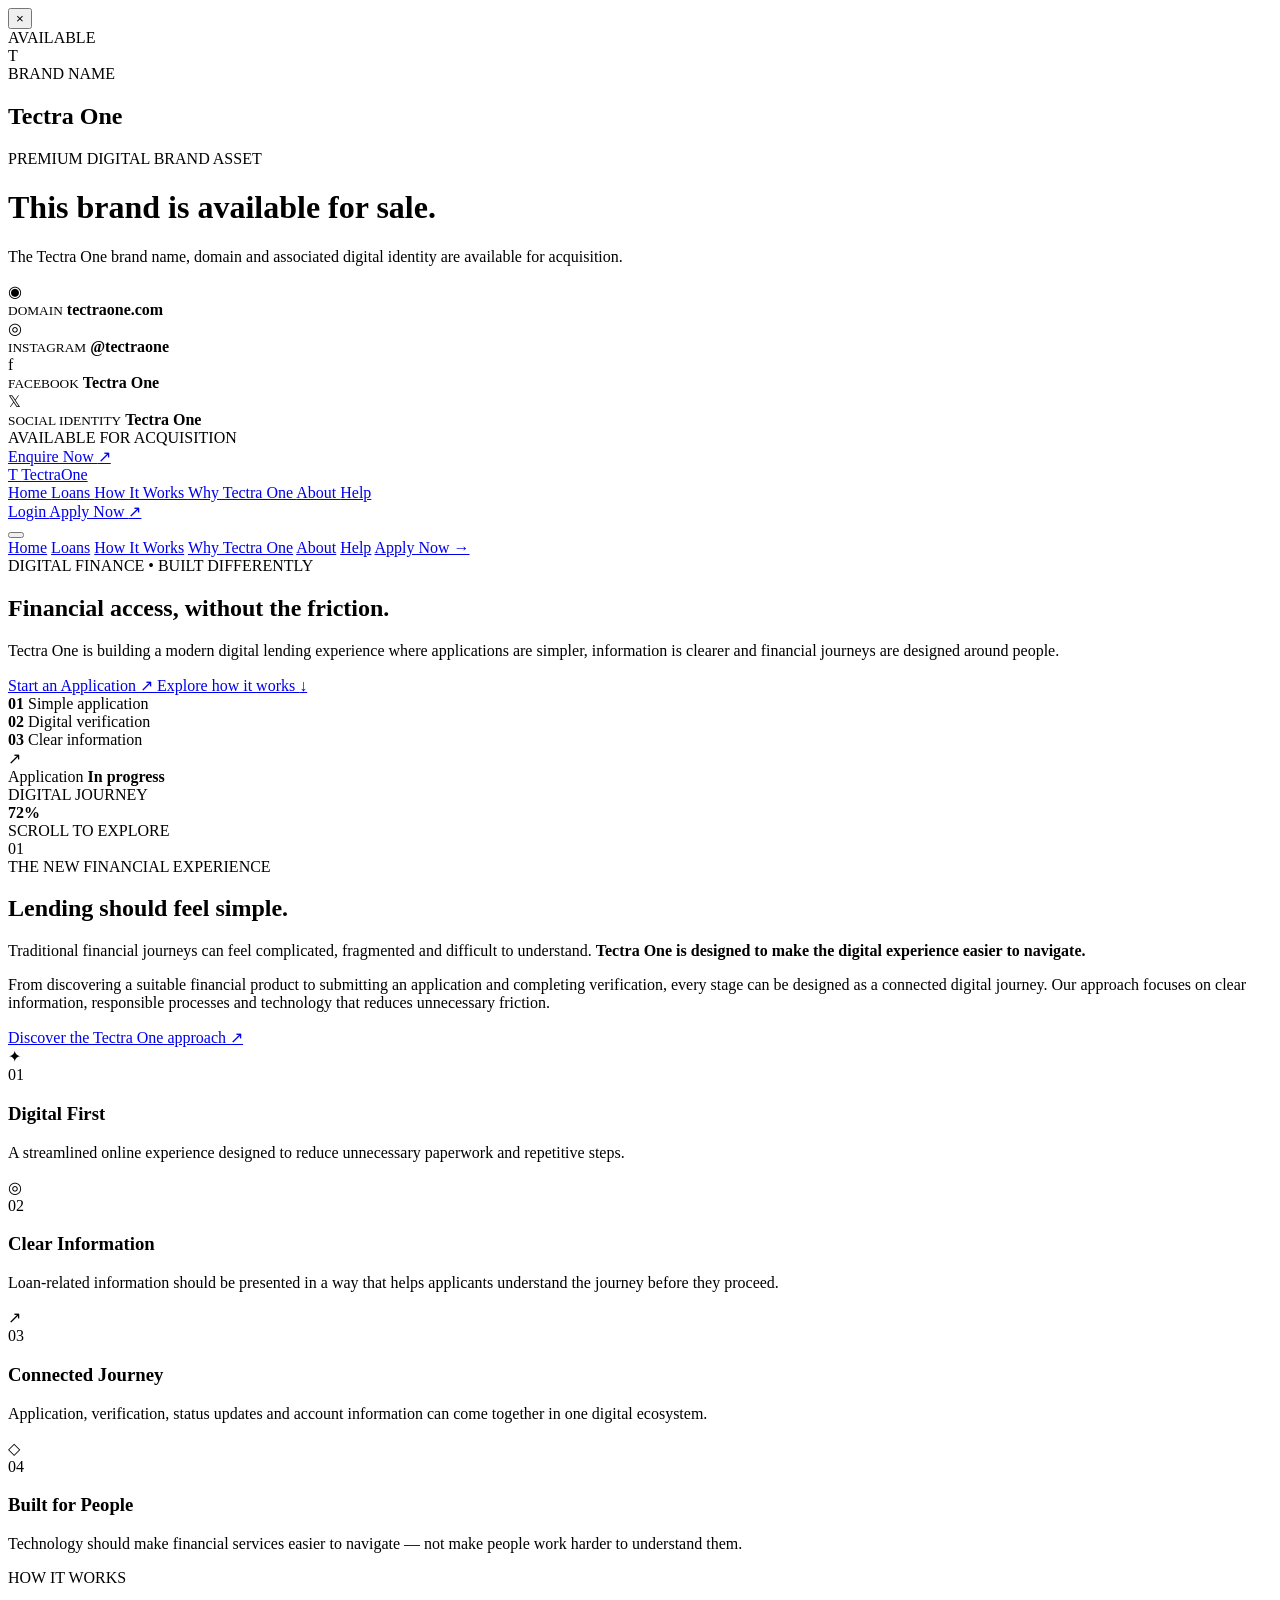
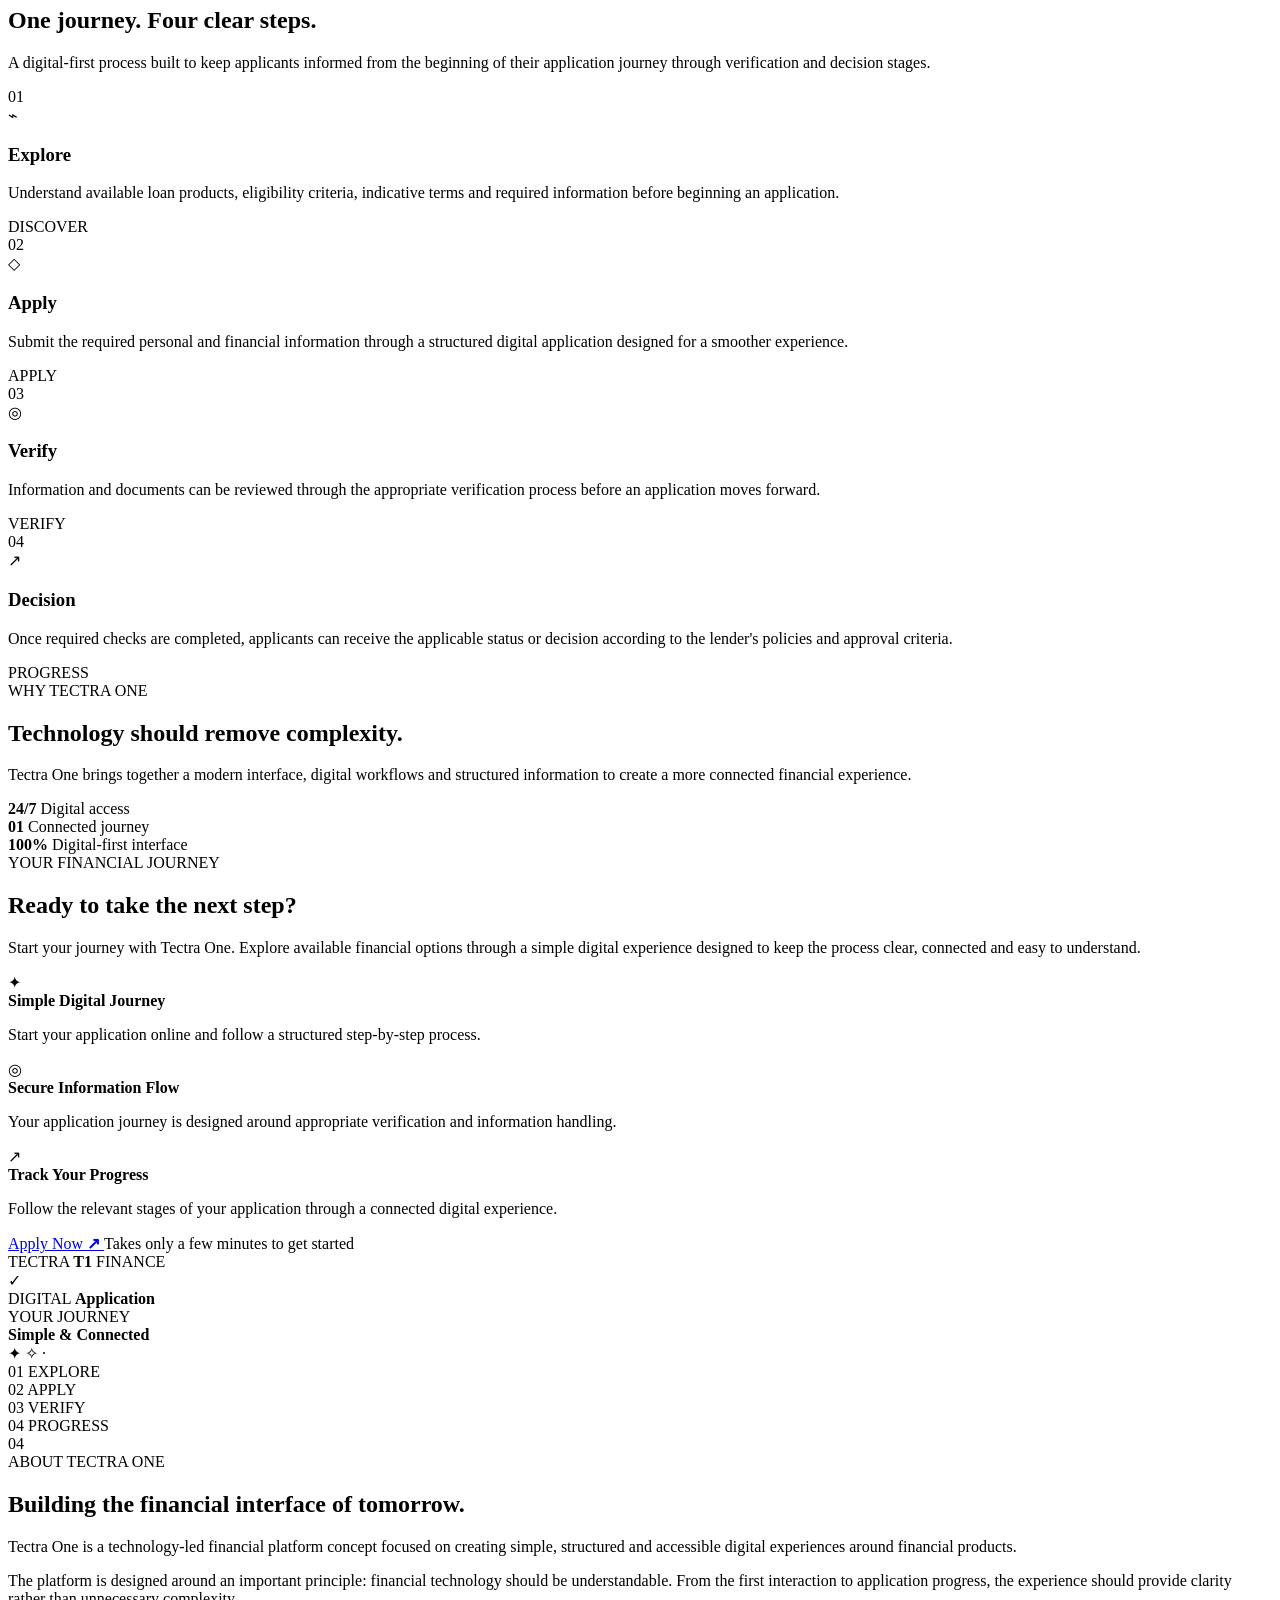
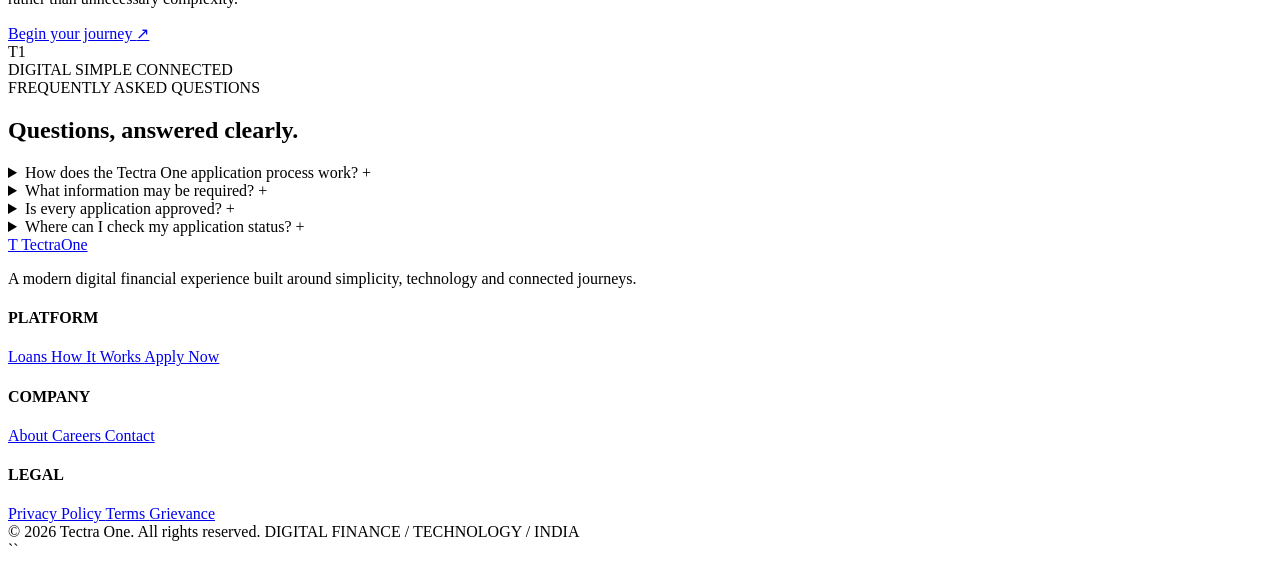
==== index.html @ e9a6b5b2 "Update index.html" ====
<!DOCTYPE html>
<html lang="en">

<head>

  <!-- =========================================
       BASIC SEO
  ========================================== -->

  <meta charset="UTF-8">

  <meta
    name="viewport"
    content="width=device-width, initial-scale=1.0"
  >

  <title>
    Tectra One | Digital Lending & Personal Loan Platform
  </title>

  <meta
    name="description"
    content="Tectra One is a digital lending platform designed to simplify personal loan applications, online verification and financial journeys through a modern digital experience."
  >

  <meta
    name="robots"
    content="index, follow, max-image-preview:large, max-snippet:-1, max-video-preview:-1"
  >

  <meta
    name="googlebot"
    content="index, follow"
  >

  <meta
    name="author"
    content="Tectra One"
  >

  <meta
    name="application-name"
    content="Tectra One"
  >

  <meta
    name="theme-color"
    content="#0B1020"
  >


  <!-- =========================================
       CANONICAL
  ========================================== -->

  <link
    rel="canonical"
    href="https://tectraone.com/"
  >


  <!-- =========================================
       FAVICON
  ========================================== -->

  <link
    rel="icon"
    type="image/svg+xml"
    href="https://tectraone.com/assets/favicon.svg"
  >

  <link
    rel="icon"
    type="image/png"
    sizes="48x48"
    href="https://tectraone.com/assets/favicon-48x48.png"
  >

  <link
    rel="icon"
    type="image/png"
    sizes="32x32"
    href="https://tectraone.com/assets/favicon-32x32.png"
  >

  <link
    rel="icon"
    type="image/png"
    sizes="16x16"
    href="https://tectraone.com/assets/favicon-16x16.png"
  >

  <link
    rel="apple-touch-icon"
    sizes="180x180"
    href="https://tectraone.com/assets/apple-touch-icon.png"
  >


  <!-- =========================================
       BRAND COLOUR
  ========================================== -->

  <meta
    name="msapplication-TileColor"
    content="#0B1020"
  >

  <meta
    name="theme-color"
    content="#0B1020"
  >


  <!-- =========================================
       OPEN GRAPH
  ========================================== -->

  <meta
    property="og:type"
    content="website"
  >

  <meta
    property="og:url"
    content="https://tectraone.com/"
  >

  <meta
    property="og:title"
    content="Tectra One | Digital Lending & Personal Loan Platform"
  >

  <meta
    property="og:description"
    content="A modern digital lending experience designed to simplify personal loan applications, verification and financial journeys."
  >

  <meta
    property="og:site_name"
    content="Tectra One"
  >

  <meta
    property="og:locale"
    content="en_IN"
  >

  <meta
    property="og:image"
    content="https://tectraone.com/assets/og/tectra-one-og.jpg"
  >

  <meta
    property="og:image:width"
    content="1200"
  >

  <meta
    property="og:image:height"
    content="630"
  >

  <meta
    property="og:image:alt"
    content="Tectra One Digital Lending Platform"
  >


  <!-- =========================================
       TWITTER / X
  ========================================== -->

  <meta
    name="twitter:card"
    content="summary_large_image"
  >

  <meta
    name="twitter:title"
    content="Tectra One | Digital Lending & Personal Loan Platform"
  >

  <meta
    name="twitter:description"
    content="Explore a modern digital lending experience with Tectra One."
  >

  <meta
    name="twitter:image"
    content="https://tectraone.com/assets/og/tectra-one-og.jpg"
  >

  <meta
    name="twitter:image:alt"
    content="Tectra One Digital Lending"
  >


  <!-- =========================================
       FONTS
  ========================================== -->

  <link
    rel="preconnect"
    href="https://fonts.googleapis.com"
  >

  <link
    rel="preconnect"
    href="https://fonts.gstatic.com"
    crossorigin
  >

  <link
    href="https://fonts.googleapis.com/css2?family=DM+Sans:wght@400;500;600;700&family=Manrope:wght@400;500;600;700;800&display=swap"
    rel="stylesheet"
  >


  <!-- =========================================
       CSS
  ========================================== -->

  <link
    rel="stylesheet"
    href="https://tectraone.com/assets/home/style.css"
  >


  <!-- =========================================
       WEBSITE / BRAND STRUCTURED DATA
  ========================================== -->

  <script type="application/ld+json">

  {
    "@context": "https://schema.org",
    "@graph": [

      {
        "@type": "WebSite",
        "@id": "https://tectraone.com/#website",
        "name": "Tectra One",
        "alternateName": [
          "TectraOne"
        ],
        "url": "https://tectraone.com/"
      },

      {
        "@type": "Organization",
        "@id": "https://tectraone.com/#organization",
        "name": "Tectra One",
        "url": "https://tectraone.com/",
        "logo": {
          "@type": "ImageObject",
          "url": "https://tectraone.com/assets/logo/tectra-one-logo.png"
        }
      }

    ]

  }

  </script>


  <!-- =========================================
       WEBSITE BRAND IDENTITY
  ========================================== -->

  <meta
    name="brand"
    content="Tectra One"
  >

  <meta
    name="category"
    content="Digital Lending, Financial Technology, Personal Loans"
  >

  </head>
  <body>
<!-- =========================================
     BRAND / DOMAIN FOR SALE POPUP
========================================= -->

<div class="sale-popup-overlay" id="salePopup">

  <div class="sale-popup">

    <!-- CLOSE -->
    <button
      class="sale-close"
      id="saleClose"
      aria-label="Close popup"
    >
      ×
    </button>


    <!-- TOP LABEL -->
    <div class="sale-badge">
      AVAILABLE
    </div>


    <!-- BRAND -->
    <div class="sale-brand">
      <span class="sale-brand-icon">T</span>

      <div>
        <span class="sale-small">
          BRAND NAME
        </span>

        <h2>
          Tectra One
        </h2>
      </div>
    </div>


    <!-- CONTENT -->

    <div class="sale-content">

      <span class="sale-label">
        PREMIUM DIGITAL BRAND ASSET
      </span>

      <h1>
        This brand is
        <span>available for sale.</span>
      </h1>

      <p>
        The Tectra One brand name, domain and associated
        digital identity are available for acquisition.
      </p>

    </div>


    <!-- ASSETS -->

    <div class="sale-assets">

      <div class="sale-asset">

        <span class="asset-icon">◉</span>

        <div>
          <small>DOMAIN</small>
          <strong>tectraone.com</strong>
        </div>

      </div>


      <div class="sale-asset">

        <span class="asset-icon">◎</span>

        <div>
          <small>INSTAGRAM</small>
          <strong>@tectraone</strong>
        </div>

      </div>


      <div class="sale-asset">

        <span class="asset-icon">f</span>

        <div>
          <small>FACEBOOK</small>
          <strong>Tectra One</strong>
        </div>

      </div>


      <div class="sale-asset">

        <span class="asset-icon">𝕏</span>

        <div>
          <small>SOCIAL IDENTITY</small>
          <strong>Tectra One</strong>
        </div>

      </div>

    </div>


    <!-- CTA -->

    <div class="sale-footer">

      <div class="sale-status">
        <span></span>
        AVAILABLE FOR ACQUISITION
      </div>

      <a
        href="mailto:saurashtradairy@zohomail.in"
        class="sale-contact"
      >
        Enquire Now
        <span>↗</span>
      </a>

    </div>

  </div>

  </div>
  
  <!-- =========================================
       GALAXY BACKGROUND
  ========================================== -->

  <div class="galaxy-bg"></div>
  <div class="stars stars-one"></div>
  <div class="stars stars-two"></div>
  <div class="nebula nebula-one"></div>
  <div class="nebula nebula-two"></div>

  <!-- Cursor glow -->
  <div class="cursor-glow"></div>


  <!-- =========================================
       NAVBAR
  ========================================== -->

  <header class="navbar" id="navbar">

    <div class="nav-inner">

      <a href="#home" class="brand">

        <span class="brand-mark">
          T
        </span>

        <span class="brand-name">
          Tectra<span>One</span>
        </span>

      </a>


      <nav class="nav-menu">

        <a href="#home" class="nav-link active">
          Home
        </a>

        <a href="#loans" class="nav-link">
          Loans
        </a>

        <a href="#process" class="nav-link">
          How It Works
        </a>

        <a href="#why-us" class="nav-link">
          Why Tectra One
        </a>

        <a href="#about" class="nav-link">
          About
        </a>

        <a href="#faq" class="nav-link">
          Help
        </a>

      </nav>


      <div class="nav-actions">

        <a href="#" class="login-btn">
          Login
        </a>

        <a href="#apply" class="nav-apply">
          Apply Now
          <span>↗</span>
        </a>

      </div>


      <button
        class="menu-toggle"
        id="menuToggle"
        aria-label="Open Menu"
      >
        <span></span>
        <span></span>
      </button>

    </div>

  </header>


  <!-- =========================================
       MOBILE MENU
  ========================================== -->

  <div class="mobile-menu" id="mobileMenu">

    <a href="#home">Home</a>
    <a href="#loans">Loans</a>
    <a href="#process">How It Works</a>
    <a href="#why-us">Why Tectra One</a>
    <a href="#about">About</a>
    <a href="#faq">Help</a>

    <a href="#apply" class="mobile-apply">
      Apply Now →
    </a>

  </div>


  <main>


    <!-- =========================================
         HERO / SLIDER
    ========================================== -->

    <section class="hero" id="home">

      <div class="hero-grid"></div>

      <div class="hero-content reveal">

        <div class="eyebrow">
          <span class="pulse-dot"></span>
          DIGITAL FINANCE • BUILT DIFFERENTLY
        </div>


        <h1>

          Financial access,
          <span>without the friction.</span>

        </h1>


        <p class="hero-description">

          Tectra One is building a modern digital lending experience
          where applications are simpler, information is clearer and
          financial journeys are designed around people.

        </p>


        <div class="hero-buttons">

          <a href="#apply" class="primary-btn">

            Start an Application

            <span class="btn-arrow">
              ↗
            </span>

          </a>


          <a href="#process" class="secondary-btn">

            Explore how it works

            <span>
              ↓
            </span>

          </a>

        </div>


        <div class="hero-trust">

          <div class="trust-item">
            <strong>01</strong>
            <span>Simple application</span>
          </div>

          <div class="trust-item">
            <strong>02</strong>
            <span>Digital verification</span>
          </div>

          <div class="trust-item">
            <strong>03</strong>
            <span>Clear information</span>
          </div>

        </div>

      </div>


      <!-- HERO VISUAL -->

      <div class="hero-visual reveal">

        <div class="orbit orbit-one"></div>
        <div class="orbit orbit-two"></div>
        <div class="orbit orbit-three"></div>

        <div class="planet">

          <div class="planet-core"></div>

          <div class="planet-ring"></div>

        </div>


        <div class="floating-card card-top">

          <div class="mini-icon">
            ↗
          </div>

          <div>
            <span>Application</span>
            <strong>In progress</strong>
          </div>

        </div>


        <div class="floating-card card-bottom">

          <span class="mini-label">
            DIGITAL JOURNEY
          </span>

          <div class="progress-line">
            <span></span>
          </div>

          <strong>
            72%
          </strong>

        </div>

      </div>


      <div class="hero-scroll">

        <span>SCROLL TO EXPLORE</span>

        <div class="scroll-line"></div>

      </div>

    </section>


    <!-- =========================================
         CONTENT 1
    ========================================== -->

    <section class="section financial-section" id="loans">

      <div class="section-container">

        <div class="section-heading reveal">

          <span class="section-number">
            01
          </span>

          <div>

            <span class="section-label">
              THE NEW FINANCIAL EXPERIENCE
            </span>

            <h2>
              Lending should feel
              <span>simple.</span>
            </h2>

          </div>

        </div>


        <div class="financial-layout">


          <div class="large-copy reveal">

            <p class="lead">

              Traditional financial journeys can feel complicated,
              fragmented and difficult to understand.

              <strong>
                Tectra One is designed to make the digital experience
                easier to navigate.
              </strong>

            </p>

            <p>

              From discovering a suitable financial product to submitting
              an application and completing verification, every stage can
              be designed as a connected digital journey.

              Our approach focuses on clear information, responsible
              processes and technology that reduces unnecessary friction.

            </p>

            <a href="#process" class="text-link">
              Discover the Tectra One approach
              <span>↗</span>
            </a>

          </div>


          <div class="feature-grid reveal">


            <article class="feature-card">

              <div class="feature-icon">
                <span>✦</span>
              </div>

              <span class="feature-number">
                01
              </span>

              <h3>
                Digital First
              </h3>

              <p>
                A streamlined online experience designed to reduce
                unnecessary paperwork and repetitive steps.
              </p>

            </article>


            <article class="feature-card">

              <div class="feature-icon">
                <span>◎</span>
              </div>

              <span class="feature-number">
                02
              </span>

              <h3>
                Clear Information
              </h3>

              <p>
                Loan-related information should be presented in a way
                that helps applicants understand the journey before
                they proceed.
              </p>

            </article>


            <article class="feature-card">

              <div class="feature-icon">
                <span>↗</span>
              </div>

              <span class="feature-number">
                03
              </span>

              <h3>
                Connected Journey
              </h3>

              <p>
                Application, verification, status updates and account
                information can come together in one digital ecosystem.
              </p>

            </article>


            <article class="feature-card">

              <div class="feature-icon">
                <span>◇</span>
              </div>

              <span class="feature-number">
                04
              </span>

              <h3>
                Built for People
              </h3>

              <p>
                Technology should make financial services easier to
                navigate — not make people work harder to understand them.
              </p>

            </article>

          </div>

        </div>

      </div>

    </section>


    <!-- =========================================
         CONTENT 2
    ========================================== -->

    <section class="section process-section" id="process">

      <div class="section-container">

        <div class="center-heading reveal">

          <span class="section-label">
            HOW IT WORKS
          </span>

          <h2>
            One journey.
            <span>Four clear steps.</span>
          </h2>

          <p>
            A digital-first process built to keep applicants informed
            from the beginning of their application journey through
            verification and decision stages.
          </p>

        </div>


        <div class="process-line">


          <article class="process-card reveal">

            <div class="process-top">
              <span>01</span>
              <div class="process-icon">⌁</div>
            </div>

            <h3>
              Explore
            </h3>

            <p>
              Understand available loan products, eligibility criteria,
              indicative terms and required information before beginning
              an application.
            </p>

            <span class="process-word">
              DISCOVER
            </span>

          </article>


          <article class="process-card reveal">

            <div class="process-top">
              <span>02</span>
              <div class="process-icon">◇</div>
            </div>

            <h3>
              Apply
            </h3>

            <p>
              Submit the required personal and financial information
              through a structured digital application designed for
              a smoother experience.
            </p>

            <span class="process-word">
              APPLY
            </span>

          </article>


          <article class="process-card reveal">

            <div class="process-top">
              <span>03</span>
              <div class="process-icon">◎</div>
            </div>

            <h3>
              Verify
            </h3>

            <p>
              Information and documents can be reviewed through the
              appropriate verification process before an application
              moves forward.
            </p>

            <span class="process-word">
              VERIFY
            </span>

          </article>


          <article class="process-card reveal">

            <div class="process-top">
              <span>04</span>
              <div class="process-icon">↗</div>
            </div>

            <h3>
              Decision
            </h3>

            <p>
              Once required checks are completed, applicants can receive
              the applicable status or decision according to the lender's
              policies and approval criteria.
            </p>

            <span class="process-word">
              PROGRESS
            </span>

          </article>


        </div>


        <!-- WHY US -->

        <div class="why-block" id="why-us">

          <div class="why-copy reveal">

            <span class="section-label">
              WHY TECTRA ONE
            </span>

            <h2>
              Technology should
              <span>remove complexity.</span>
            </h2>

            <p>
              Tectra One brings together a modern interface, digital
              workflows and structured information to create a more
              connected financial experience.
            </p>

          </div>


          <div class="metrics reveal">

            <div class="metric">
              <strong>
                24/7
              </strong>
              <span>
                Digital access
              </span>
            </div>

            <div class="metric">
              <strong>
                01
              </strong>
              <span>
                Connected journey
              </span>
            </div>

            <div class="metric">
              <strong>
                100%
              </strong>
              <span>
                Digital-first interface
              </span>
            </div>

          </div>

        </div>

      </div>

    </section>


  

<section class="section apply-section" id="apply">
  
        <!-- =========================================
     APPLY NOW — PREMIUM CTA
========================================= -->


  <div class="apply-container">


    <!-- LEFT CONTENT -->

    <div class="apply-content reveal">

      <span class="section-label">
        YOUR FINANCIAL JOURNEY
      </span>

      <h2>
        Ready to take
        <span>the next step?</span>
      </h2>

      <p class="apply-description">
        Start your journey with Tectra One. Explore available
        financial options through a simple digital experience
        designed to keep the process clear, connected and easy
        to understand.
      </p>


      <!-- INFO POINTS -->

      <div class="apply-points">

        <div class="apply-point">

          <div class="apply-point-icon">
            <span>✦</span>
          </div>

          <div>

            <strong>
              Simple Digital Journey
            </strong>

            <p>
              Start your application online and follow a
              structured step-by-step process.
            </p>

          </div>

        </div>


        <div class="apply-point">

          <div class="apply-point-icon">
            <span>◎</span>
          </div>

          <div>

            <strong>
              Secure Information Flow
            </strong>

            <p>
              Your application journey is designed around
              appropriate verification and information handling.
            </p>

          </div>

        </div>


        <div class="apply-point">

          <div class="apply-point-icon">
            <span>↗</span>
          </div>

          <div>

            <strong>
              Track Your Progress
            </strong>

            <p>
              Follow the relevant stages of your application
              through a connected digital experience.
            </p>

          </div>

        </div>

      </div>


      <!-- CTA -->

      <div class="apply-actions">

        <a
          href="#"
          class="apply-main-btn"
        >

          <span>
            Apply Now
          </span>

          <b>
            ↗
          </b>

        </a>


        <span class="apply-note">
          Takes only a few minutes to get started
        </span>

      </div>

    </div>



    <!-- RIGHT VISUAL -->

    <div class="apply-visual reveal">


      <!-- GALAXY GLOW -->

      <div class="apply-visual-glow"></div>


      <!-- ORBIT SYSTEM -->

      <div class="apply-orbit orbit-a"></div>

      <div class="apply-orbit orbit-b"></div>

      <div class="apply-orbit orbit-c"></div>


      <!-- CENTER OBJECT -->

      <div class="apply-core">

        <div class="core-inner">

          <span class="core-small">
            TECTRA
          </span>

          <strong>
            T1
          </strong>

          <span class="core-bottom">
            FINANCE
          </span>

        </div>

      </div>


      <!-- FLOATING INFORMATION CARD -->

      <div class="apply-float-card card-one">

        <div class="float-icon">
          ✓
        </div>

        <div>

          <span>
            DIGITAL
          </span>

          <strong>
            Application
          </strong>

        </div>

      </div>


      <div class="apply-float-card card-two">

        <span class="float-label">
          YOUR JOURNEY
        </span>

        <div class="float-progress">

          <span></span>

        </div>

        <strong>
          Simple & Connected
        </strong>

      </div>


      <!-- DECORATIVE STARS -->

      <span class="apply-star star-one">✦</span>

      <span class="apply-star star-two">✧</span>

      <span class="apply-star star-three">·</span>

    </div>


  </div>


  <!-- BOTTOM INFORMATION -->

  <div class="apply-bottom reveal">

    <div>

      <span class="bottom-number">
        01
      </span>

      <span>
        EXPLORE
      </span>

    </div>

    <div>

      <span class="bottom-number">
        02
      </span>

      <span>
        APPLY
      </span>

    </div>

    <div>

      <span class="bottom-number">
        03
      </span>

      <span>
        VERIFY
      </span>

    </div>

    <div>

      <span class="bottom-number">
        04
      </span>

      <span>
        PROGRESS
      </span>

    </div>

  </div>

        </section>


   <!-- =========================================
     ABOUT
========================================= -->

<section class="section about-section" id="about">

  <div class="section-container">

    <div class="about-grid">

      <div class="about-number reveal">
        04
      </div>


      <div class="about-content reveal">

        <span class="section-label">
          ABOUT TECTRA ONE
        </span>

        <h2>
          Building the
          <span>financial interface</span>
          of tomorrow.
        </h2>

        <p>
          Tectra One is a technology-led financial platform concept
          focused on creating simple, structured and accessible
          digital experiences around financial products.
        </p>

        <p>
          The platform is designed around an important principle:
          financial technology should be understandable. From the
          first interaction to application progress, the experience
          should provide clarity rather than unnecessary complexity.
        </p>

        <a href="#apply" class="text-link">
          Begin your journey
          <span>↗</span>
        </a>

      </div>


      <div class="about-visual reveal">

        <div class="about-orbit"></div>

        <div class="about-core">
          T1
        </div>

        <span class="orbit-label label-one">
          DIGITAL
        </span>

        <span class="orbit-label label-two">
          SIMPLE
        </span>

        <span class="orbit-label label-three">
          CONNECTED
        </span>

      </div>

    </div>

  </div>

</section>



<!-- =========================================
     FAQ
========================================= -->

<section class="section faq-section" id="faq">

  <div class="section-container">


    <div class="center-heading reveal">

      <span class="section-label">
        FREQUENTLY ASKED QUESTIONS
      </span>

      <h2>
        Questions,
        <span>answered clearly.</span>
      </h2>

    </div>


    <div class="faq-list">


      <!-- FAQ 01 -->

      <details class="faq-item reveal">

        <summary>

          How does the Tectra One application process work?

          <span>+</span>

        </summary>

        <p>
          Applicants can begin by entering basic information,
          selecting the applicable product or amount and proceeding
          through the required verification process. Actual approval
          depends on applicable eligibility and lender criteria.
        </p>

      </details>


      <!-- FAQ 02 -->

      <details class="faq-item reveal">

        <summary>

          What information may be required?

          <span>+</span>

        </summary>

        <p>
          Depending on the financial product and applicable
          requirements, applicants may need to provide identity,
          contact, income, banking or other supporting information.
        </p>

      </details>


      <!-- FAQ 03 -->

      <details class="faq-item reveal">

        <summary>

          Is every application approved?

          <span>+</span>

        </summary>

        <p>
          No. An application is not automatically guaranteed approval.
          Eligibility, verification, credit assessment and other
          applicable lending criteria determine the outcome.
        </p>

      </details>


      <!-- FAQ 04 -->

      <details class="faq-item reveal">

        <summary>

          Where can I check my application status?

          <span>+</span>

        </summary>

        <p>
          A production Tectra One account dashboard can provide
          application status, verification progress and relevant
          account information after authentication.
        </p>

      </details>


    </div>

  </div>

</section>



<!-- =========================================
     FOOTER
========================================= -->

<footer class="footer">

  <div class="footer-glow"></div>


  <div class="footer-container">


    <div class="footer-main">


      <!-- FOOTER BRAND -->

      <div class="footer-brand">

        <a href="#home" class="brand">

          <span class="brand-mark">
            T
          </span>

          <span class="brand-name">
            Tectra<span>One</span>
          </span>

        </a>


        <p>
          A modern digital financial experience built around
          simplicity, technology and connected journeys.
        </p>

      </div>



      <!-- FOOTER LINKS -->

      <div class="footer-links">


        <!-- PLATFORM -->

        <div>

          <h4>
            PLATFORM
          </h4>

          <a href="#loans">
            Loans
          </a>

          <a href="#process">
            How It Works
          </a>

          <a href="#apply">
            Apply Now
          </a>

        </div>



        <!-- COMPANY -->

        <div>

          <h4>
            COMPANY
          </h4>

          <a href="#about">
            About
          </a>

          <a href="#">
            Careers
          </a>

          <a href="#">
            Contact
          </a>

        </div>



        <!-- LEGAL -->

        <div>

          <h4>
            LEGAL
          </h4>

          <a href="#">
            Privacy Policy
          </a>

          <a href="#">
            Terms
          </a>

          <a href="#">
            Grievance
          </a>

        </div>


      </div>

    </div>

    
    <!-- FOOTER BOTTOM -->

    <div class="footer-bottom">

      <span>
        © 2026 Tectra One. All rights reserved.
      </span>

      <span>
        DIGITAL FINANCE / TECHNOLOGY / INDIA
      </span>

    </div>


  </div>

    </footer>

     <script src="http://tectraone.com/assets/home/popup/script.js"></script>
    ``<script src="https://tectraone.com/assets/home/script.js"></script>
    <script  src="./script.js"></script>

  </body>
  
</html>
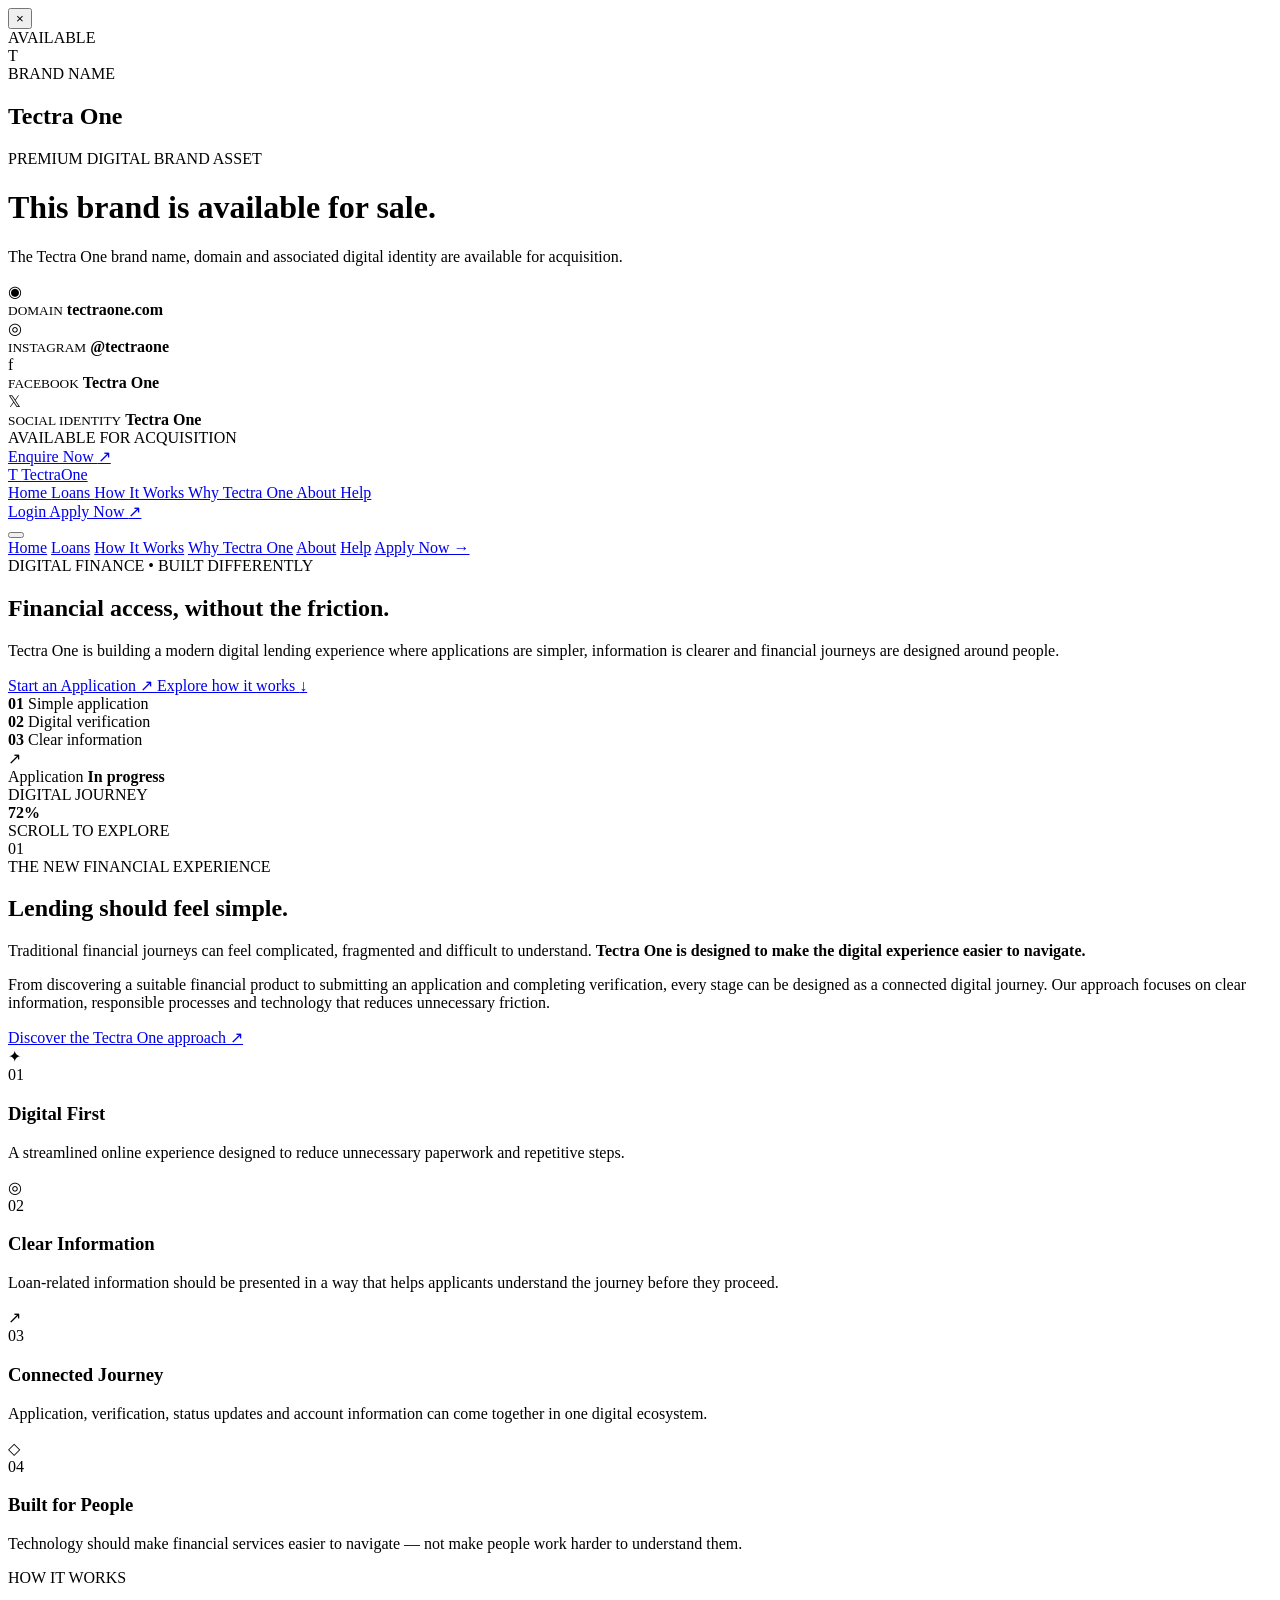
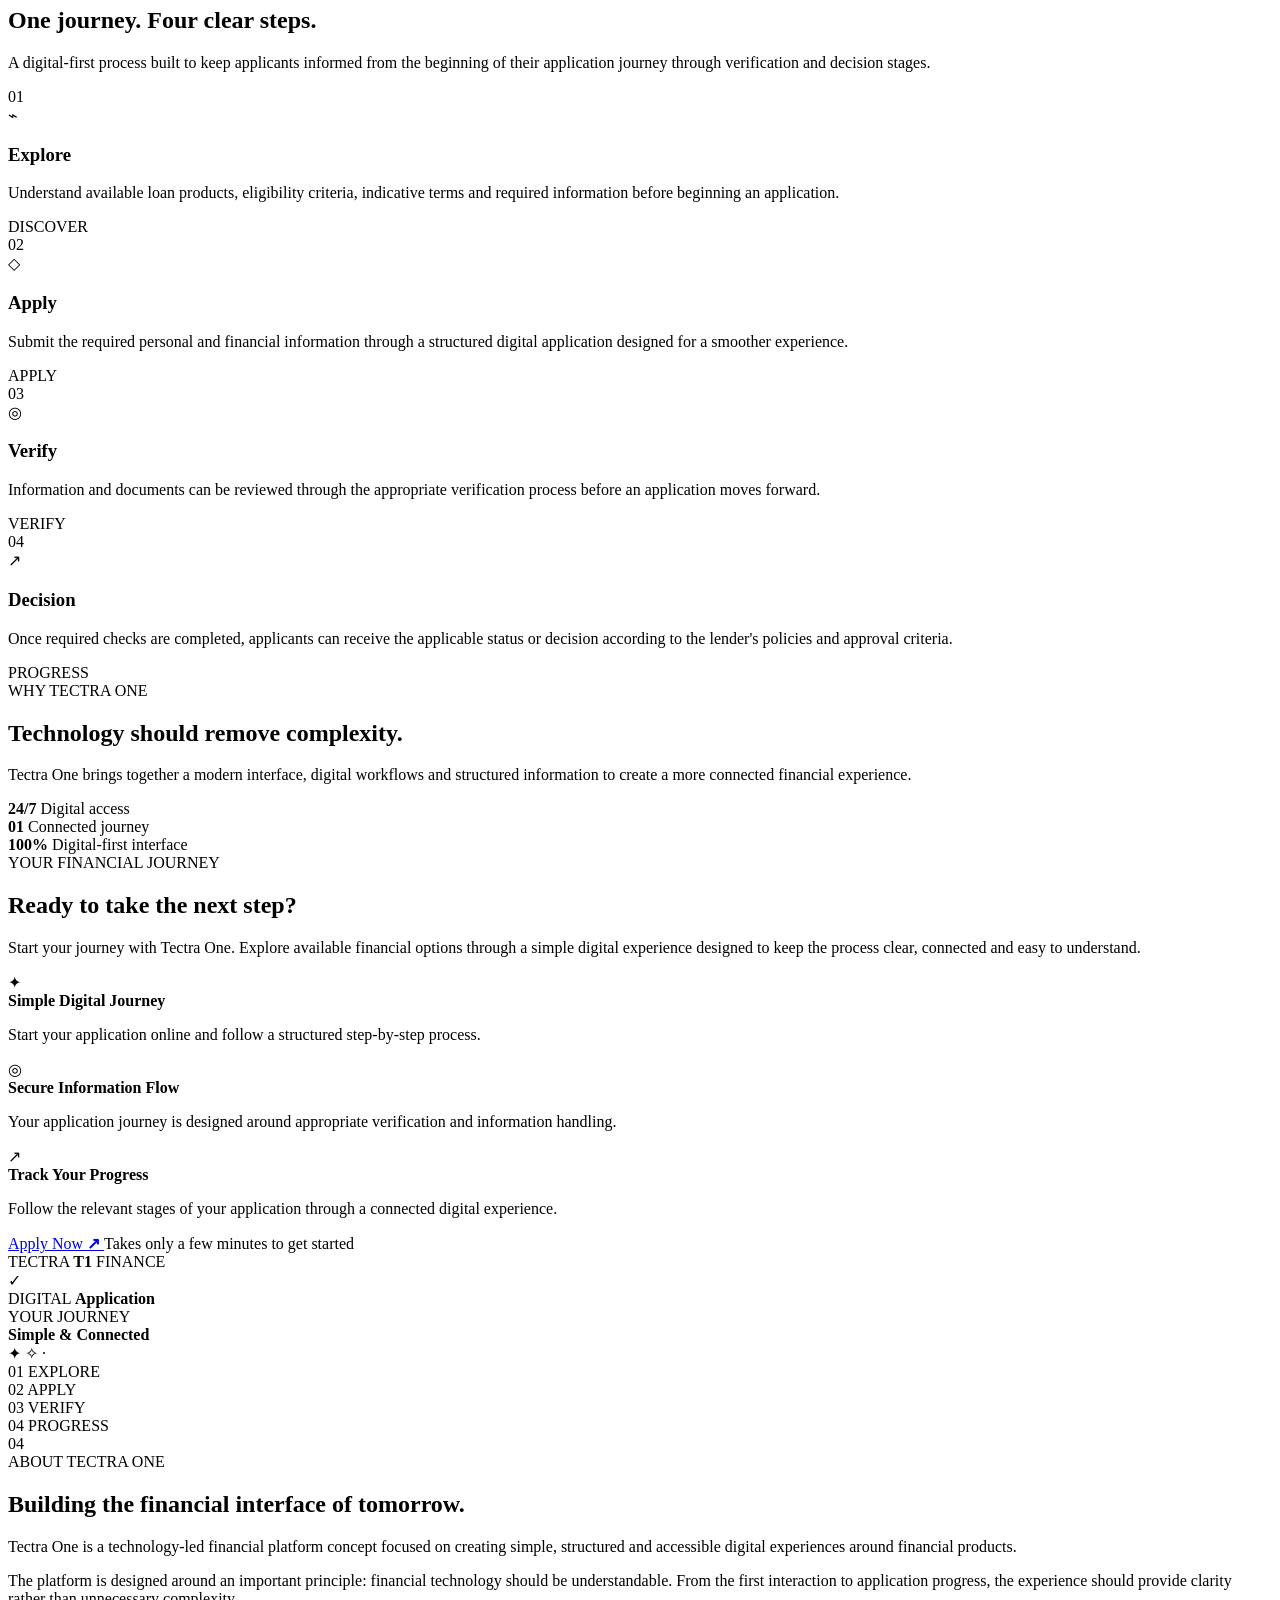
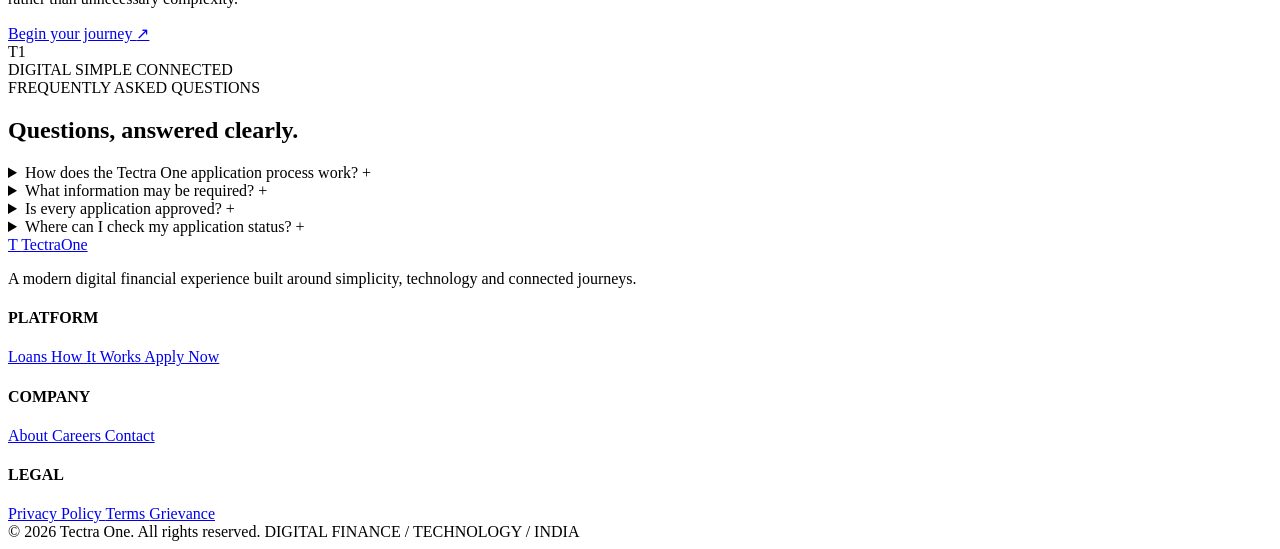
==== commit 096175f5: "Update index.html" ====
--- a/index.html
+++ b/index.html
@@ -1664,9 +1664,8 @@
     </footer>
 
      <script src="http://tectraone.com/assets/home/popup/script.js"></script>
-    ``<script src="https://tectraone.com/assets/home/script.js"></script>
-    <script  src="./script.js"></script>
-
+    <script src="https://tectraone.com/assets/home/script.js"></script>
+    
   </body>
   
 </html>
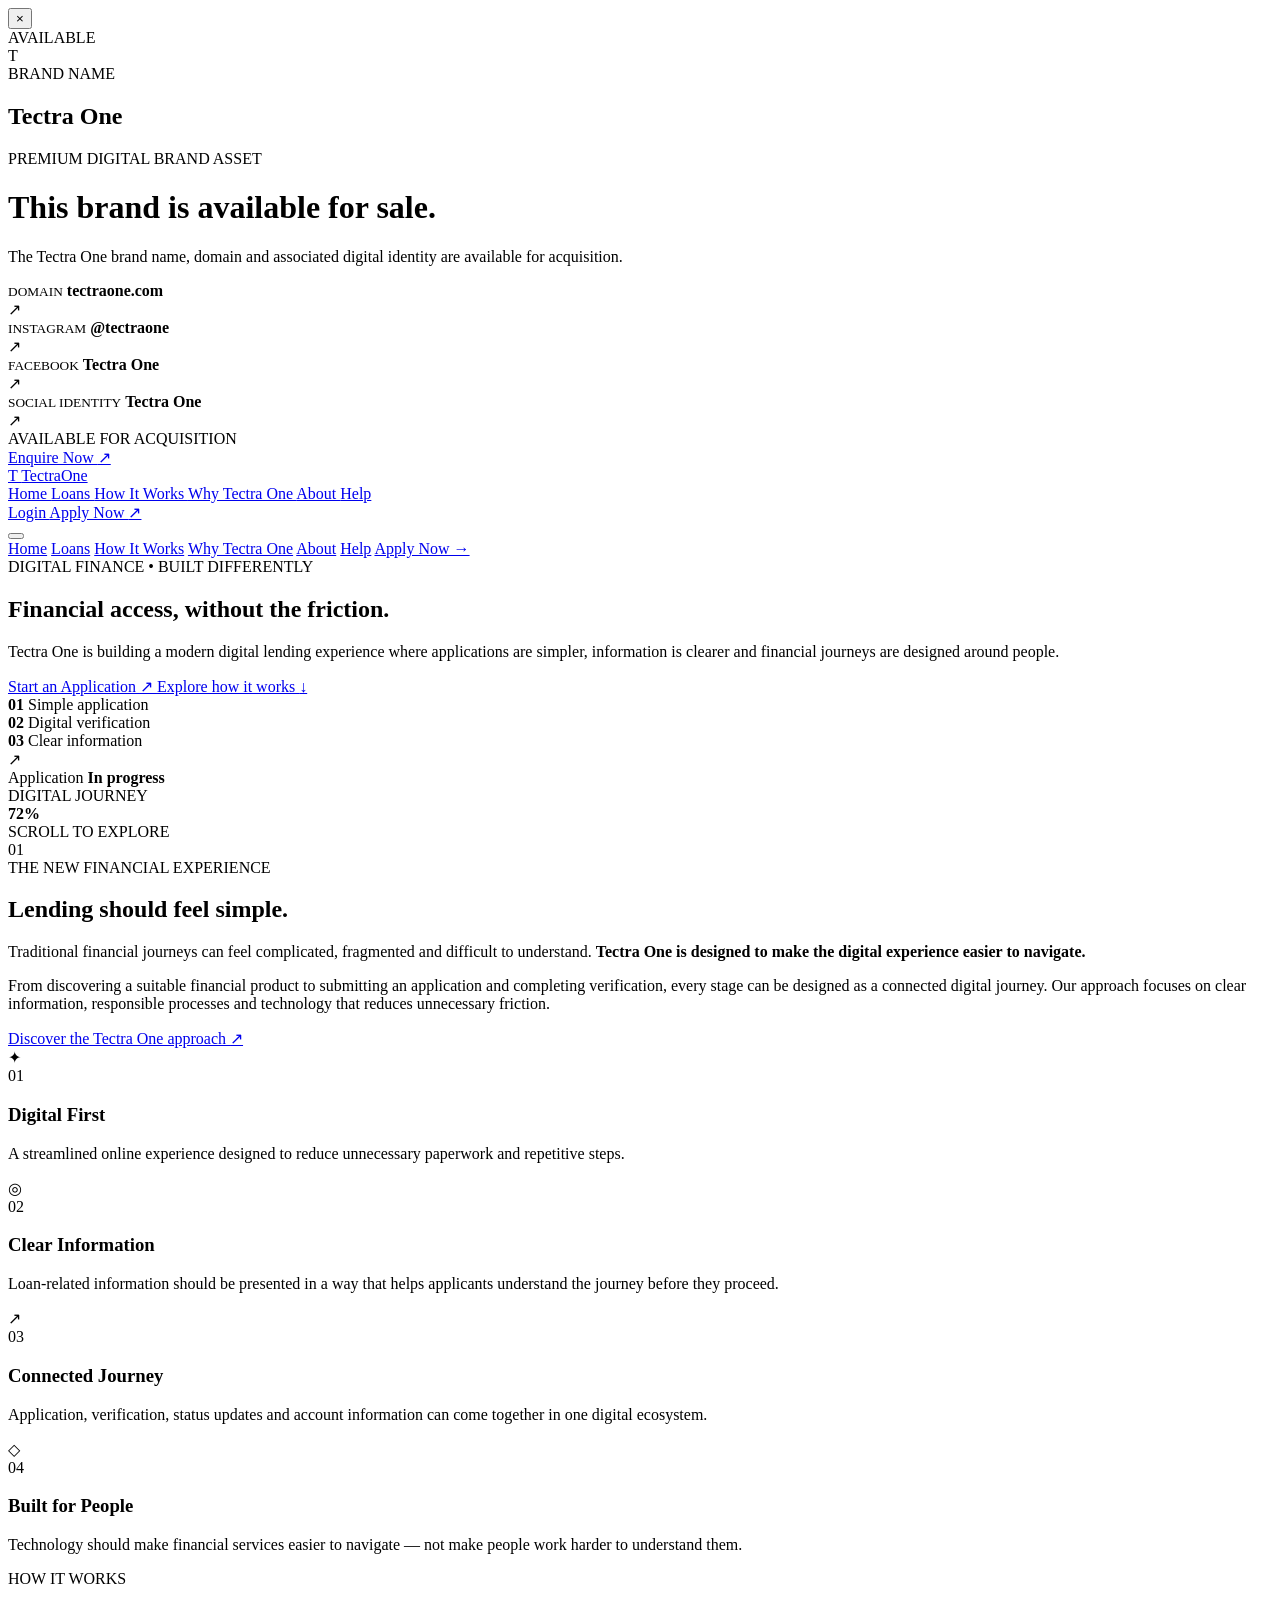
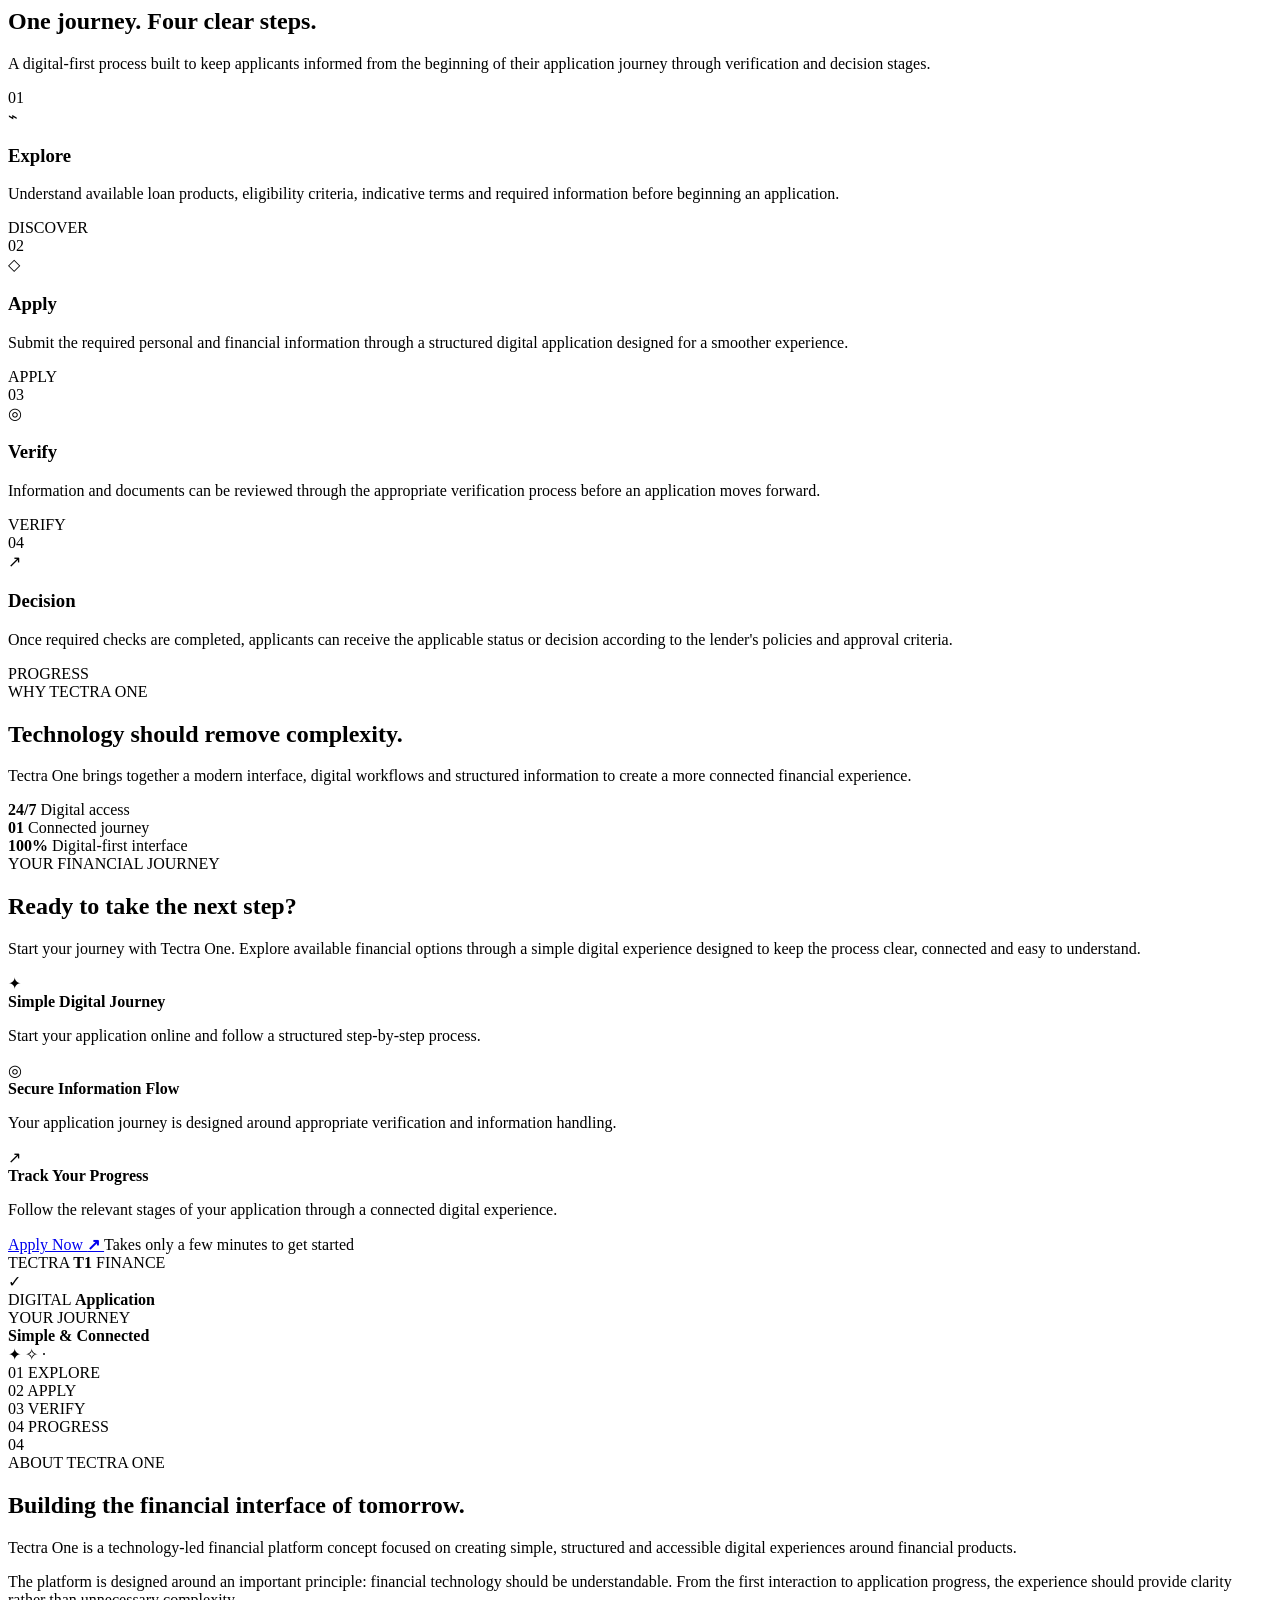
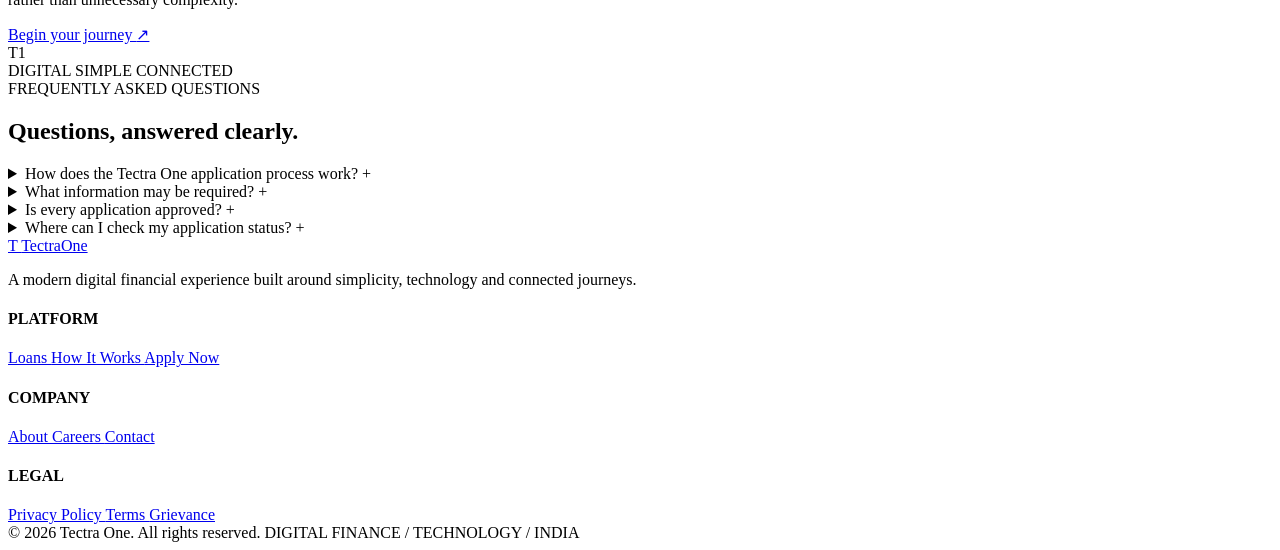
==== commit 2ba43933: "Update index.html" ====
--- a/index.html
+++ b/index.html
@@ -226,7 +226,7 @@
     rel="stylesheet"
     href="https://tectraone.com/assets/home/style.css"
   >
-
+<link rel="">
 
   <!-- =========================================
        WEBSITE / BRAND STRUCTURED DATA
@@ -286,7 +286,15 @@
      BRAND / DOMAIN FOR SALE POPUP
 ========================================= -->
 
+<!-- =========================================
+     BRAND / DOMAIN FOR SALE POPUP
+========================================= -->
+
 <div class="sale-popup-overlay" id="salePopup">
+
+  <!-- Galaxy Background -->
+  <div class="sale-stars"></div>
+  <div class="sale-nebula"></div>
 
   <div class="sale-popup">
 
@@ -294,6 +302,7 @@
     <button
       class="sale-close"
       id="saleClose"
+      type="button"
       aria-label="Close popup"
     >
       ×
@@ -302,13 +311,17 @@
 
     <!-- TOP LABEL -->
     <div class="sale-badge">
+      <span class="badge-dot"></span>
       AVAILABLE
     </div>
 
 
     <!-- BRAND -->
     <div class="sale-brand">
-      <span class="sale-brand-icon">T</span>
+
+      <div class="sale-brand-icon">
+        T
+      </div>
 
       <div>
         <span class="sale-small">
@@ -319,11 +332,11 @@
           Tectra One
         </h2>
       </div>
+
     </div>
 
 
     <!-- CONTENT -->
-
     <div class="sale-content">
 
       <span class="sale-label">
@@ -343,62 +356,80 @@
     </div>
 
 
-    <!-- ASSETS -->
-
+    <!-- DIGITAL ASSETS -->
     <div class="sale-assets">
 
+      <!-- DOMAIN -->
       <div class="sale-asset">
 
-        <span class="asset-icon">◉</span>
-
-        <div>
+        <div class="asset-icon domain-icon">
+          <i class="fa-solid fa-globe"></i>
+        </div>
+
+        <div class="asset-info">
           <small>DOMAIN</small>
           <strong>tectraone.com</strong>
         </div>
 
-      </div>
-
-
+        <span class="asset-arrow">↗</span>
+
+      </div>
+
+
+      <!-- INSTAGRAM -->
       <div class="sale-asset">
 
-        <span class="asset-icon">◎</span>
-
-        <div>
+        <div class="asset-icon instagram-icon">
+          <i class="fa-brands fa-instagram"></i>
+        </div>
+
+        <div class="asset-info">
           <small>INSTAGRAM</small>
           <strong>@tectraone</strong>
         </div>
 
-      </div>
-
-
+        <span class="asset-arrow">↗</span>
+
+      </div>
+
+
+      <!-- FACEBOOK -->
       <div class="sale-asset">
 
-        <span class="asset-icon">f</span>
-
-        <div>
+        <div class="asset-icon facebook-icon">
+          <i class="fa-brands fa-facebook-f"></i>
+        </div>
+
+        <div class="asset-info">
           <small>FACEBOOK</small>
           <strong>Tectra One</strong>
         </div>
 
-      </div>
-
-
+        <span class="asset-arrow">↗</span>
+
+      </div>
+
+
+      <!-- X -->
       <div class="sale-asset">
 
-        <span class="asset-icon">𝕏</span>
-
-        <div>
+        <div class="asset-icon x-icon">
+          <i class="fa-brands fa-x-twitter"></i>
+        </div>
+
+        <div class="asset-info">
           <small>SOCIAL IDENTITY</small>
           <strong>Tectra One</strong>
         </div>
 
+        <span class="asset-arrow">↗</span>
+
       </div>
 
     </div>
 
 
-    <!-- CTA -->
-
+    <!-- FOOTER -->
     <div class="sale-footer">
 
       <div class="sale-status">
@@ -418,7 +449,10 @@
 
   </div>
 
-  </div>
+</div>
+
+
+
   
   <!-- =========================================
        GALAXY BACKGROUND
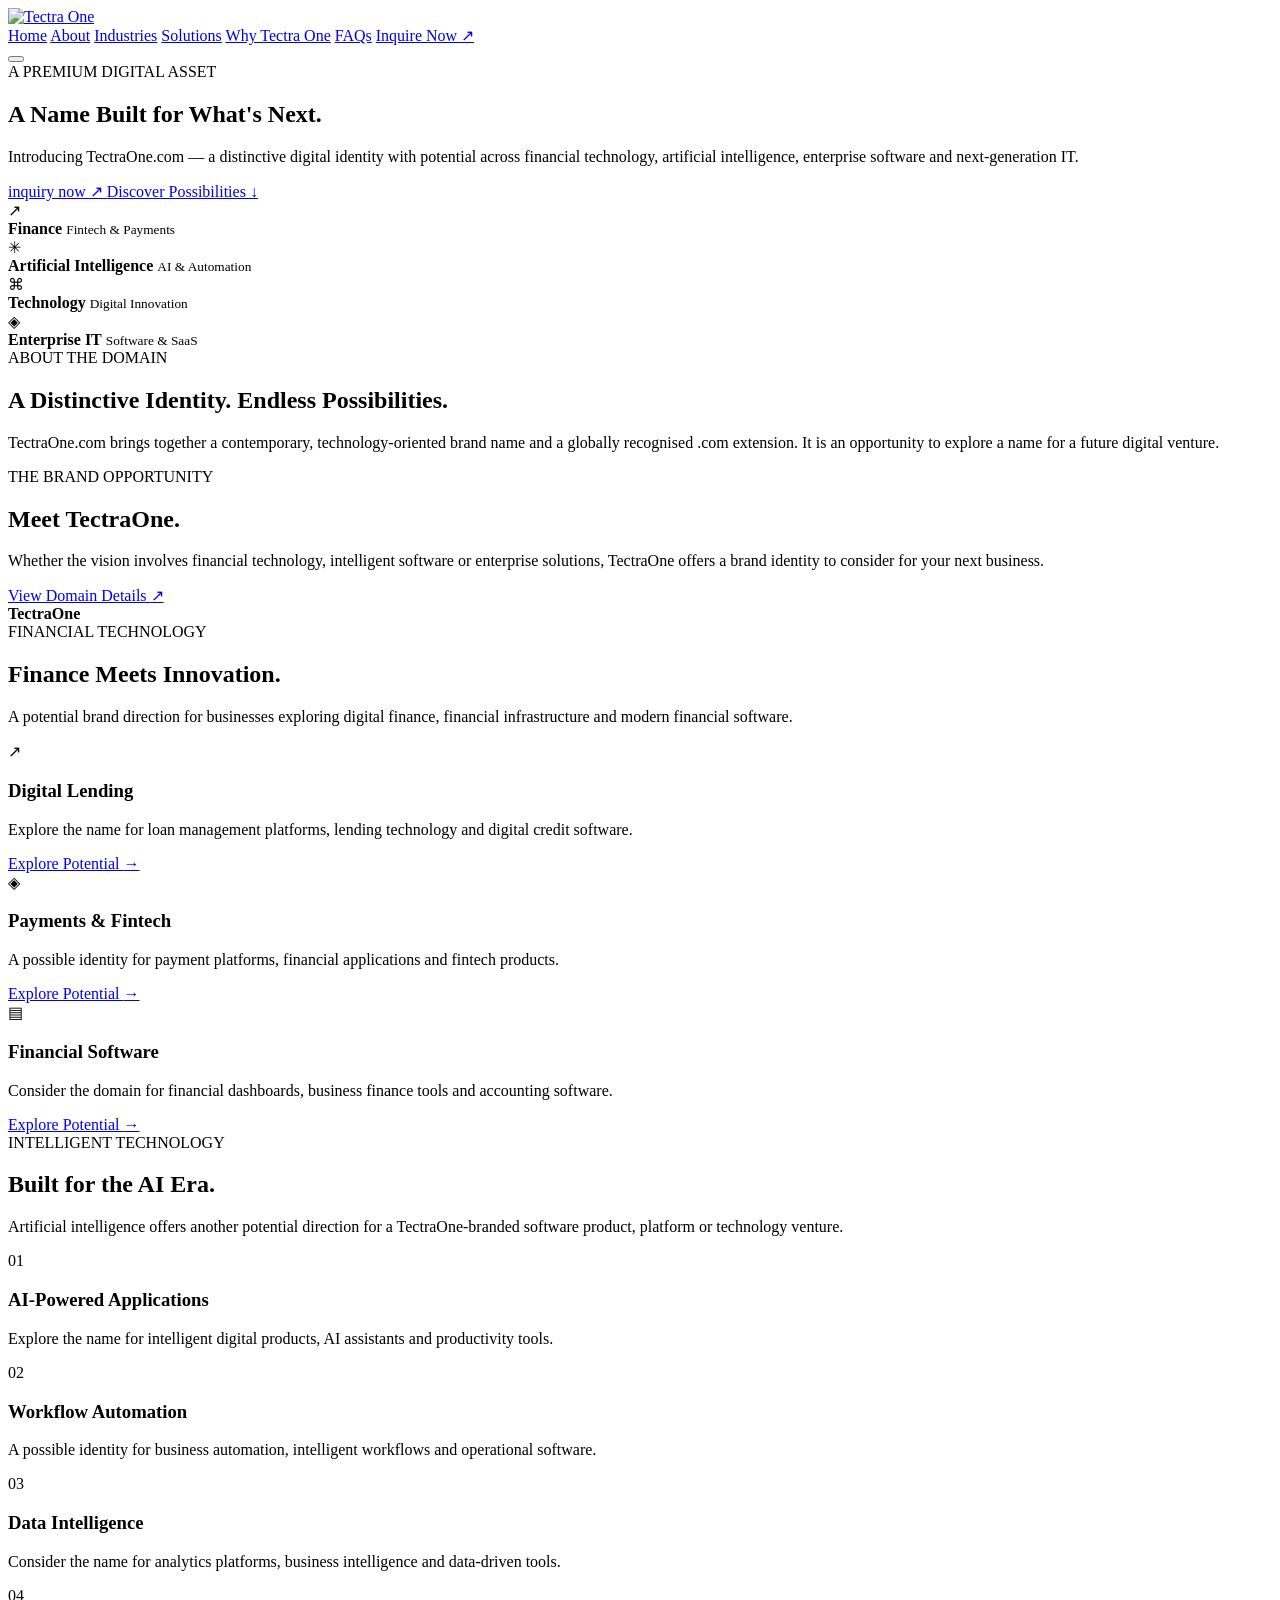
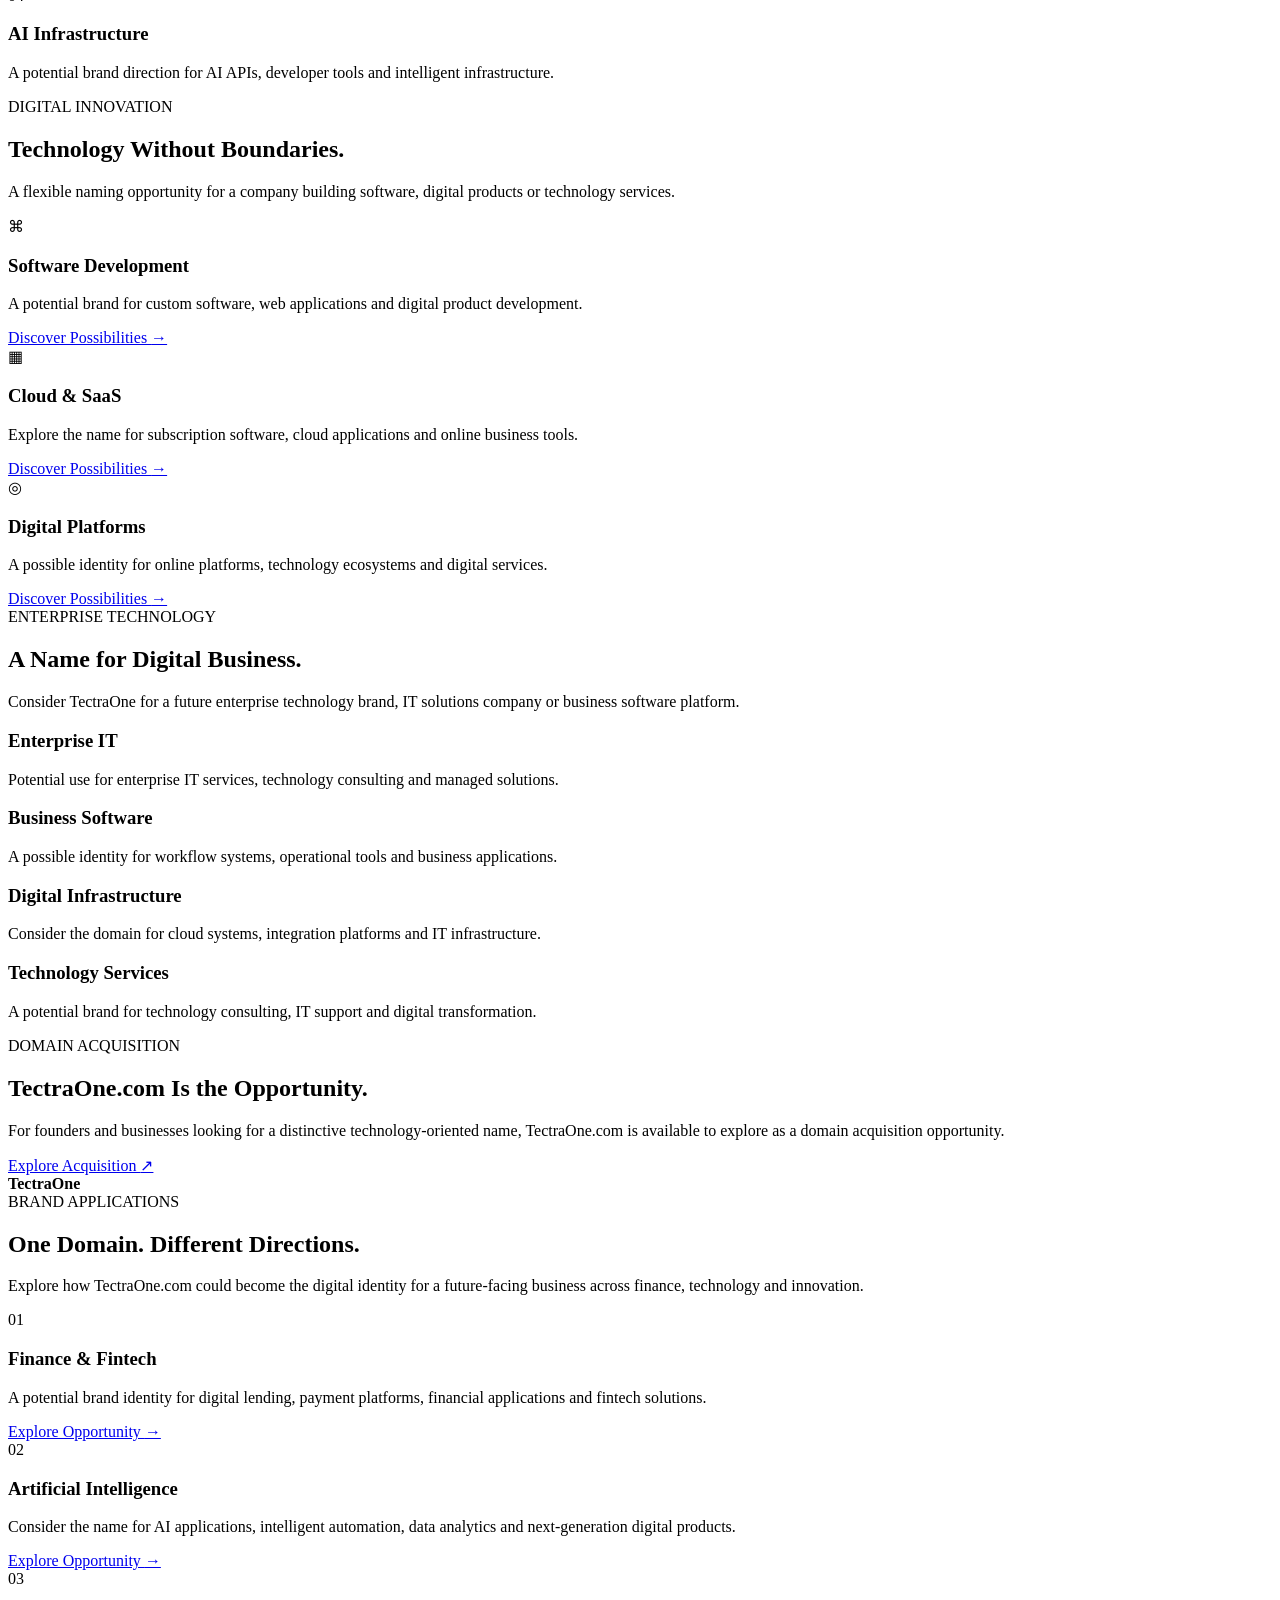
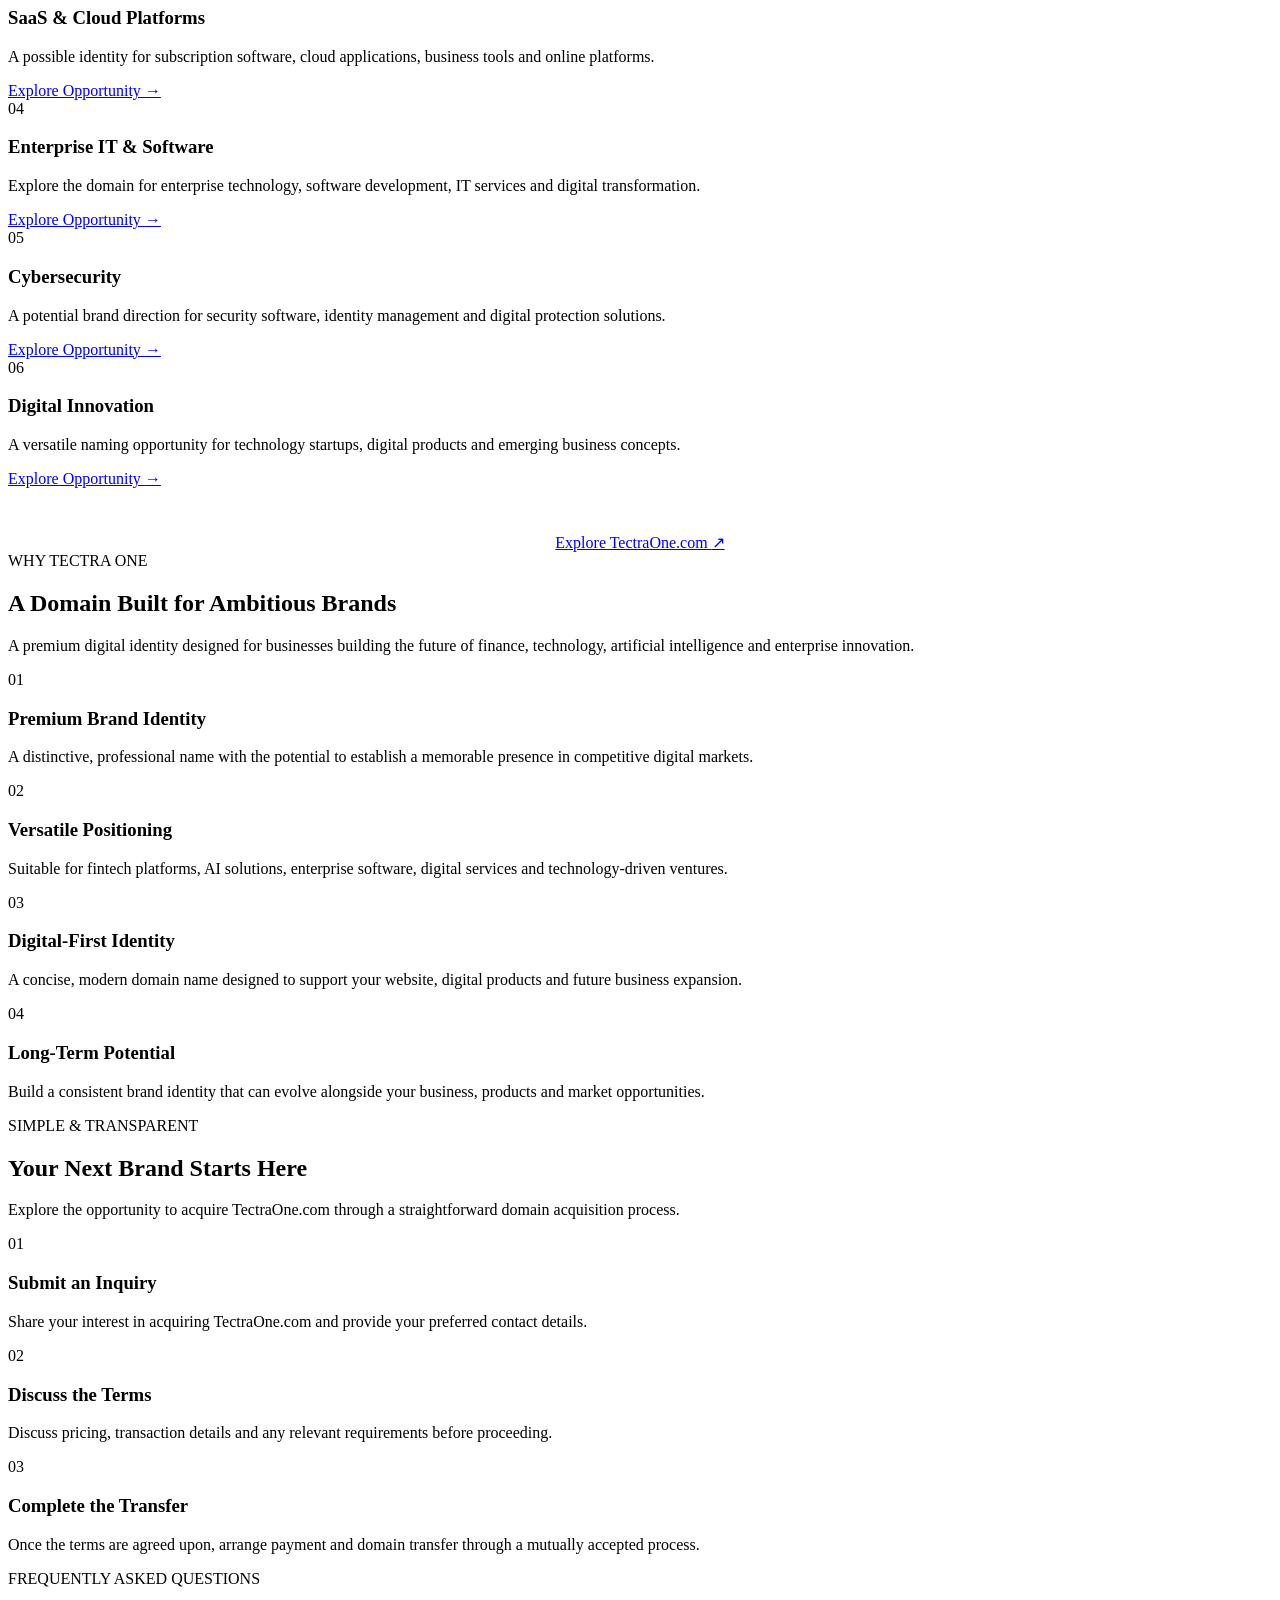
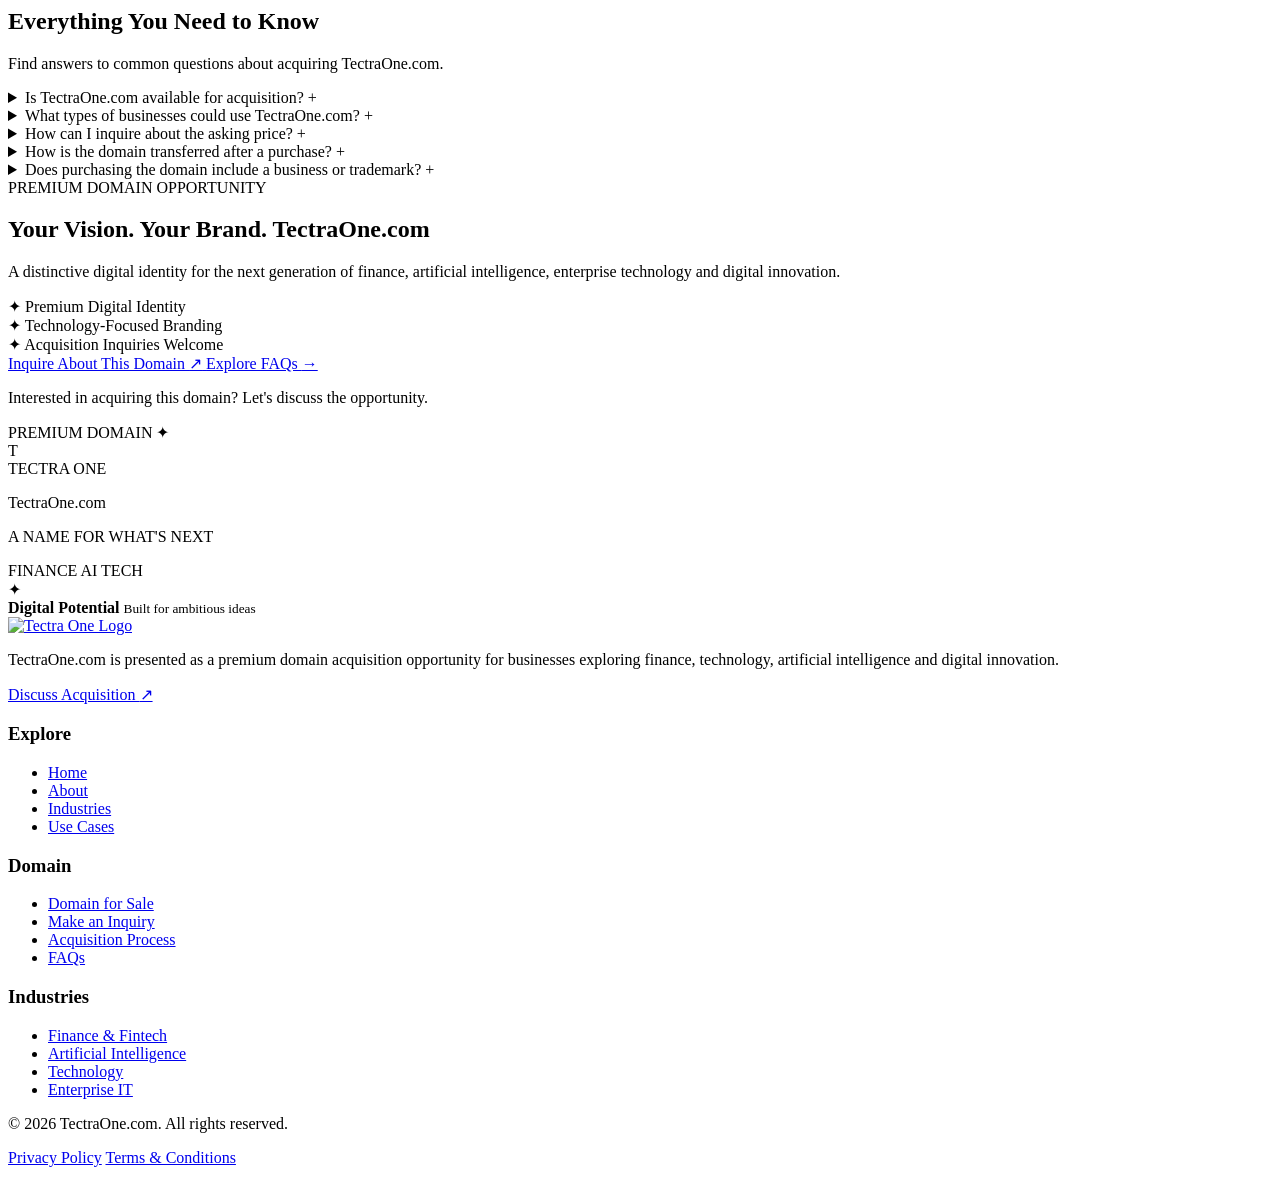
==== commit a44c180c: "Add files via upload" ====
--- a/index.html
+++ b/index.html
@@ -1,3 +1,14 @@
+<!DOCTYPE html>
+<html lang="en">
+
+  <head>
+    <meta charset="UTF-8">
+    <title>Tectea1</title>
+    <link rel="stylesheet" href="./style.css">
+
+  </head>
+    
+  <body>
   <!DOCTYPE html>
 <html lang="en">
 
@@ -14,14 +25,9 @@
     content="width=device-width, initial-scale=1.0"
   >
 
-  <title>
-    Tectra One | Digital Lending & Personal Loan Platform
-  </title>
-
-  <meta
-    name="description"
-    content="Tectra One is a digital lending platform designed to simplify personal loan applications, online verification and financial journeys through a modern digital experience."
-  >
+  <title>Buy Premium Domain Names | Exclusive Domains for Sale</title>
+
+  <meta name="description" content="Explore premium domains for sale at Tectra One. Discover exclusive, brandable domain names for businesses, startups and investors. Find your next digital brand and inquire today.">
 
   <meta
     name="robots"
@@ -43,10 +49,7 @@
     content="Tectra One"
   >
 
-  <meta
-    name="theme-color"
-    content="#0B1020"
-  >
+  <meta name="theme-color" content="#0B1020">
 
 
   <!-- =========================================
@@ -66,34 +69,34 @@
   <link
     rel="icon"
     type="image/svg+xml"
-    href="https://tectraone.com/assets/favicon.svg"
+    href="https://tectraone.com/assets/logo/favicon-tectraone.png"
   >
 
   <link
     rel="icon"
     type="image/png"
     sizes="48x48"
-    href="https://tectraone.com/assets/favicon-48x48.png"
+    href="https://tectraone.com/assets/logo/favicon-tectraone.png"
   >
 
   <link
     rel="icon"
     type="image/png"
     sizes="32x32"
-    href="https://tectraone.com/assets/favicon-32x32.png"
+    href="https://tectraone.com/assets/logo/favicon-tectraone.png"
   >
 
   <link
     rel="icon"
     type="image/png"
     sizes="16x16"
-    href="https://tectraone.com/assets/favicon-16x16.png"
+    href="https://tectraone.com/assets/logo/favicon-tectraone.png"
   >
 
   <link
     rel="apple-touch-icon"
     sizes="180x180"
-    href="https://tectraone.com/assets/apple-touch-icon.png"
+    href="https://tectraone.com/assets/logo/favicon-tectraone.png"
   >
 
 
@@ -148,7 +151,7 @@
 
   <meta
     property="og:image"
-    content="https://tectraone.com/assets/og/tectra-one-og.jpg"
+    content="https://tectraone.com/assets/logo/square-png-tectraonr.png"
   >
 
   <meta
@@ -188,7 +191,7 @@
 
   <meta
     name="twitter:image"
-    content="https://tectraone.com/assets/og/tectra-one-og.jpg"
+    content="https://tectraone.com/assets/logo/square-png-tectraonr.png"
   >
 
   <meta
@@ -226,7 +229,7 @@
     rel="stylesheet"
     href="https://tectraone.com/assets/home/style.css"
   >
-<link rel="">
+
 
   <!-- =========================================
        WEBSITE / BRAND STRUCTURED DATA
@@ -282,1424 +285,1462 @@
 
   </head>
   <body>
-<!-- =========================================
-     BRAND / DOMAIN FOR SALE POPUP
-========================================= -->
-
-<!-- =========================================
-     BRAND / DOMAIN FOR SALE POPUP
-========================================= -->
-
-<div class="sale-popup-overlay" id="salePopup">
-
-  <!-- Galaxy Background -->
-  <div class="sale-stars"></div>
-  <div class="sale-nebula"></div>
-
-  <div class="sale-popup">
-
-    <!-- CLOSE -->
-    <button
-      class="sale-close"
-      id="saleClose"
-      type="button"
-      aria-label="Close popup"
-    >
-      ×
-    </button>
-
-
-    <!-- TOP LABEL -->
-    <div class="sale-badge">
-      <span class="badge-dot"></span>
-      AVAILABLE
-    </div>
-
-
-    <!-- BRAND -->
-    <div class="sale-brand">
-
-      <div class="sale-brand-icon">
-        T
-      </div>
-
-      <div>
-        <span class="sale-small">
-          BRAND NAME
-        </span>
-
-        <h2>
-          Tectra One
-        </h2>
-      </div>
-
-    </div>
-
-
-    <!-- CONTENT -->
-    <div class="sale-content">
-
-      <span class="sale-label">
-        PREMIUM DIGITAL BRAND ASSET
-      </span>
-
-      <h1>
-        This brand is
-        <span>available for sale.</span>
-      </h1>
-
-      <p>
-        The Tectra One brand name, domain and associated
-        digital identity are available for acquisition.
-      </p>
-
-    </div>
-
-
-    <!-- DIGITAL ASSETS -->
-    <div class="sale-assets">
-
-      <!-- DOMAIN -->
-      <div class="sale-asset">
-
-        <div class="asset-icon domain-icon">
-          <i class="fa-solid fa-globe"></i>
-        </div>
-
-        <div class="asset-info">
-          <small>DOMAIN</small>
-          <strong>tectraone.com</strong>
-        </div>
-
-        <span class="asset-arrow">↗</span>
-
-      </div>
-
-
-      <!-- INSTAGRAM -->
-      <div class="sale-asset">
-
-        <div class="asset-icon instagram-icon">
-          <i class="fa-brands fa-instagram"></i>
-        </div>
-
-        <div class="asset-info">
-          <small>INSTAGRAM</small>
-          <strong>@tectraone</strong>
-        </div>
-
-        <span class="asset-arrow">↗</span>
-
-      </div>
-
-
-      <!-- FACEBOOK -->
-      <div class="sale-asset">
-
-        <div class="asset-icon facebook-icon">
-          <i class="fa-brands fa-facebook-f"></i>
-        </div>
-
-        <div class="asset-info">
-          <small>FACEBOOK</small>
-          <strong>Tectra One</strong>
-        </div>
-
-        <span class="asset-arrow">↗</span>
-
-      </div>
-
-
-      <!-- X -->
-      <div class="sale-asset">
-
-        <div class="asset-icon x-icon">
-          <i class="fa-brands fa-x-twitter"></i>
-        </div>
-
-        <div class="asset-info">
-          <small>SOCIAL IDENTITY</small>
-          <strong>Tectra One</strong>
-        </div>
-
-        <span class="asset-arrow">↗</span>
-
-      </div>
-
-    </div>
-
-
-    <!-- FOOTER -->
-    <div class="sale-footer">
-
-      <div class="sale-status">
-        <span></span>
-        AVAILABLE FOR ACQUISITION
-      </div>
-
-      <a
-        href="mailto:saurashtradairy@zohomail.in"
-        class="sale-contact"
+
+<!-- ==================================================
+     01. PREMIUM NAVBAR
+================================================== -->
+
+<!-- ==========================================
+     TECTRA ONE — PREMIUM RESPONSIVE NAVBAR
+========================================== -->
+
+<header class="site-header" id="site-header">
+
+  <div class="nav-container">
+
+    <!-- BRAND LOGO IMAGE -->
+    <a href="/" class="nav-brand" aria-label="Tectra One Home">
+
+      <img
+        src="https://tectraone.com//assets/logo/cover-tp-tectraone.png"
+        alt="Tectra One"
+        class="nav-logo-img"
+        width="190"
+        height="60"
+        fetchpriority="high"
       >
-        Enquire Now
-        <span>↗</span>
+
+    </a>
+
+
+    <!-- MOBILE MENU OVERLAY -->
+    <div class="nav-overlay" id="nav-overlay"></div>
+
+
+    <!-- NAVIGATION -->
+    <nav class="nav-links" id="primary-navigation" aria-label="Main navigation">
+
+      <a href="#" class="nav-link">Home</a>
+
+      <a href="#" class="nav-link">About</a>
+
+      <a href="#" class="nav-link">Industries</a>
+
+      <a href="#" class="nav-link">Solutions</a>
+
+      <a href="#" class="nav-link">Why Tectra One</a>
+
+      <a href="#" class="nav-link">FAQs</a>
+
+      <!-- Mobile CTA -->
+      <a href="mailto:antiquebrilliance@zohomail.in"
+         class="nav-cta nav-cta-mobile">
+
+        Inquire Now
+        <span aria-hidden="true">↗</span>
+
       </a>
 
-    </div>
-
-  </div>
-
-</div>
-
-
-
-  
-  <!-- =========================================
-       GALAXY BACKGROUND
-  ========================================== -->
-
-  <div class="galaxy-bg"></div>
-  <div class="stars stars-one"></div>
-  <div class="stars stars-two"></div>
-  <div class="nebula nebula-one"></div>
-  <div class="nebula nebula-two"></div>
-
-  <!-- Cursor glow -->
-  <div class="cursor-glow"></div>
-
-
-  <!-- =========================================
-       NAVBAR
-  ========================================== -->
-
-  <header class="navbar" id="navbar">
-
-    <div class="nav-inner">
-
-      <a href="#home" class="brand">
-
-        <span class="brand-mark">
-          T
-        </span>
-
-        <span class="brand-name">
-          Tectra<span>One</span>
-        </span>
-
-      </a>
-
-
-      <nav class="nav-menu">
-
-        <a href="#home" class="nav-link active">
-          Home
-        </a>
-
-        <a href="#loans" class="nav-link">
-          Loans
-        </a>
-
-        <a href="#process" class="nav-link">
-          How It Works
-        </a>
-
-        <a href="#why-us" class="nav-link">
-          Why Tectra One
-        </a>
-
-        <a href="#about" class="nav-link">
-          About
-        </a>
-
-        <a href="#faq" class="nav-link">
-          Help
-        </a>
-
-      </nav>
-
-
-      <div class="nav-actions">
-
-        <a href="#" class="login-btn">
-          Login
-        </a>
-
-        <a href="#apply" class="nav-apply">
-          Apply Now
-          <span>↗</span>
-        </a>
-
-      </div>
-
-
+    </nav>
+
+
+    
+
+
+      <!-- MOBILE MENU BUTTON -->
       <button
         class="menu-toggle"
-        id="menuToggle"
-        aria-label="Open Menu"
+        id="menu-toggle"
+        type="button"
+        aria-label="Open navigation menu"
+        aria-controls="primary-navigation"
+        aria-expanded="false"
       >
-        <span></span>
-        <span></span>
+
+        <span class="menu-toggle-line"></span>
+        <span class="menu-toggle-line"></span>
+        <span class="menu-toggle-line"></span>
+
       </button>
 
     </div>
 
+  </div>
+
   </header>
 
 
-  <!-- =========================================
-       MOBILE MENU
-  ========================================== -->
-
-  <div class="mobile-menu" id="mobileMenu">
-
-    <a href="#home">Home</a>
-    <a href="#loans">Loans</a>
-    <a href="#process">How It Works</a>
-    <a href="#why-us">Why Tectra One</a>
-    <a href="#about">About</a>
-    <a href="#faq">Help</a>
-
-    <a href="#apply" class="mobile-apply">
-      Apply Now →
-    </a>
-
+<main>
+
+
+<!-- ==================================================
+     02. HERO SECTION
+================================================== -->
+
+<section class="hero home-hero">
+
+    <div class="container">
+
+        <div class="hero-content reveal">
+
+            <span class="eyebrow">
+                A PREMIUM DIGITAL ASSET
+            </span>
+
+
+            <h1>
+                A Name Built for
+                <span class="text-gradient">
+                    What's Next.
+                </span>
+            </h1>
+
+
+            <p class="hero-description">
+                Introducing TectraOne.com — a distinctive digital
+                identity with potential across financial technology,
+                artificial intelligence, enterprise software and
+                next-generation IT.
+            </p>
+
+
+            <div class="hero-actions">
+
+                <a href="mailto:antiquebrilliance@zohomail.in"
+                   class="btn-primary">
+
+                   inquiry now
+
+                    <span aria-hidden="true">↗</span>
+
+                </a>
+
+
+                <a href="#"
+                   class="btn-secondary">
+
+                    Discover Possibilities
+
+                    <span aria-hidden="true">↓</span>
+
+                </a>
+
+            </div>
+
+        </div>
+
+
+        <div class="hero-visual"
+             aria-hidden="true">
+        </div>
+
+    </div>
+
+</section>
+
+
+
+<!-- ==================================================
+     03. INDUSTRY HIGHLIGHTS
+================================================== -->
+
+<section class="trust-strip"
+         aria-label="Potential industry applications">
+
+    <div class="trust-strip-inner">
+
+        <div class="trust-item">
+
+            <span class="trust-icon" aria-hidden="true">
+                ↗
+            </span>
+
+            <div>
+                <strong>Finance</strong>
+                <small>Fintech & Payments</small>
+            </div>
+
+        </div>
+
+
+        <div class="trust-item">
+
+            <span class="trust-icon" aria-hidden="true">
+                ✳
+            </span>
+
+            <div>
+                <strong>Artificial Intelligence</strong>
+                <small>AI & Automation</small>
+            </div>
+
+        </div>
+
+
+        <div class="trust-item">
+
+            <span class="trust-icon" aria-hidden="true">
+                ⌘
+            </span>
+
+            <div>
+                <strong>Technology</strong>
+                <small>Digital Innovation</small>
+            </div>
+
+        </div>
+
+
+        <div class="trust-item">
+
+            <span class="trust-icon" aria-hidden="true">
+                ◈
+            </span>
+
+            <div>
+                <strong>Enterprise IT</strong>
+                <small>Software & SaaS</small>
+            </div>
+
+        </div>
+
+    </div>
+
+</section>
+
+
+
+<!-- ==================================================
+     04. ABOUT TECTRAONE
+================================================== -->
+
+<section class="about-section section-light"
+         id="about">
+
+    <div class="container">
+
+        <div class="section-heading reveal">
+
+            <span class="section-eyebrow">
+                ABOUT THE DOMAIN
+            </span>
+
+            <h2>
+                A Distinctive Identity.
+                <span class="text-gradient">
+                    Endless Possibilities.
+                </span>
+            </h2>
+
+            <p class="section-description">
+                TectraOne.com brings together a contemporary,
+                technology-oriented brand name and a globally
+                recognised .com extension. It is an opportunity
+                to explore a name for a future digital venture.
+            </p>
+
+        </div>
+
+
+        <div class="featured-domain-panel">
+
+            <div class="featured-domain-content reveal-left">
+
+                <span class="section-eyebrow">
+                    THE BRAND OPPORTUNITY
+                </span>
+
+                <h2>
+                    Meet
+                    <span class="text-gradient">
+                        TectraOne.
+                    </span>
+                </h2>
+
+                <p>
+                    Whether the vision involves financial technology,
+                    intelligent software or enterprise solutions,
+                    TectraOne offers a brand identity to consider
+                    for your next business.
+                </p>
+
+                <a href="#"
+                   class="btn-primary">
+
+                    View Domain Details
+
+                    <span aria-hidden="true">↗</span>
+
+                </a>
+
+            </div>
+
+
+            <div class="featured-domain-visual reveal-right">
+
+                <strong>
+                    Tectra<span class="text-gradient">One</span>
+                </strong>
+
+            </div>
+
+        </div>
+
+    </div>
+
+</section>
+
+
+
+<!-- ==================================================
+     05. FINANCE & FINTECH
+================================================== -->
+
+<section class="sectors-section"
+         id="finance">
+
+    <div class="container">
+
+        <div class="section-heading reveal">
+
+            <span class="section-eyebrow">
+                FINANCIAL TECHNOLOGY
+            </span>
+
+            <h2>
+                Finance Meets
+                <span class="text-gradient">
+                    Innovation.
+                </span>
+            </h2>
+
+            <p class="section-description">
+                A potential brand direction for businesses exploring
+                digital finance, financial infrastructure and
+                modern financial software.
+            </p>
+
+        </div>
+
+
+        <div class="sector-grid">
+
+            <article class="sector-card reveal">
+
+                <div class="sector-icon" aria-hidden="true">
+                    ↗
+                </div>
+
+                <h3>Digital Lending</h3>
+
+                <p>
+                    Explore the name for loan management platforms,
+                    lending technology and digital credit software.
+                </p>
+
+                <a href="#"
+                   class="card-link">
+
+                    Explore Potential
+                    <span aria-hidden="true">→</span>
+
+                </a>
+
+            </article>
+
+
+            <article class="sector-card reveal delay-1">
+
+                <div class="sector-icon" aria-hidden="true">
+                    ◈
+                </div>
+
+                <h3>Payments & Fintech</h3>
+
+                <p>
+                    A possible identity for payment platforms,
+                    financial applications and fintech products.
+                </p>
+
+                <a href="#"
+                   class="card-link">
+
+                    Explore Potential
+                    <span aria-hidden="true">→</span>
+
+                </a>
+
+            </article>
+
+
+            <article class="sector-card reveal delay-2">
+
+                <div class="sector-icon" aria-hidden="true">
+                    ▤
+                </div>
+
+                <h3>Financial Software</h3>
+
+                <p>
+                    Consider the domain for financial dashboards,
+                    business finance tools and accounting software.
+                </p>
+
+                <a href="#"
+                   class="card-link">
+
+                    Explore Potential
+                    <span aria-hidden="true">→</span>
+
+                </a>
+
+            </article>
+
+        </div>
+
+    </div>
+
+</section>
+
+
+
+<!-- ==================================================
+     06. ARTIFICIAL INTELLIGENCE
+================================================== -->
+
+<section class="use-cases section-beige"
+         id="ai">
+
+    <div class="container">
+
+        <div class="section-heading reveal">
+
+            <span class="section-eyebrow">
+                INTELLIGENT TECHNOLOGY
+            </span>
+
+            <h2>
+                Built for the
+                <span class="text-gradient">
+                    AI Era.
+                </span>
+            </h2>
+
+            <p class="section-description">
+                Artificial intelligence offers another potential
+                direction for a TectraOne-branded software product,
+                platform or technology venture.
+            </p>
+
+        </div>
+
+
+        <div class="use-case-list">
+
+            <article class="use-case reveal">
+
+                <span class="use-case-number">01</span>
+
+                <div>
+
+                    <h3>AI-Powered Applications</h3>
+
+                    <p>
+                        Explore the name for intelligent digital
+                        products, AI assistants and productivity tools.
+                    </p>
+
+                </div>
+
+            </article>
+
+
+            <article class="use-case reveal delay-1">
+
+                <span class="use-case-number">02</span>
+
+                <div>
+
+                    <h3>Workflow Automation</h3>
+
+                    <p>
+                        A possible identity for business automation,
+                        intelligent workflows and operational software.
+                    </p>
+
+                </div>
+
+            </article>
+
+
+            <article class="use-case reveal">
+
+                <span class="use-case-number">03</span>
+
+                <div>
+
+                    <h3>Data Intelligence</h3>
+
+                    <p>
+                        Consider the name for analytics platforms,
+                        business intelligence and data-driven tools.
+                    </p>
+
+                </div>
+
+            </article>
+
+
+            <article class="use-case reveal delay-1">
+
+                <span class="use-case-number">04</span>
+
+                <div>
+
+                    <h3>AI Infrastructure</h3>
+
+                    <p>
+                        A potential brand direction for AI APIs,
+                        developer tools and intelligent infrastructure.
+                    </p>
+
+                </div>
+
+            </article>
+
+        </div>
+
+    </div>
+
+</section>
+
+
+
+<!-- ==================================================
+     07. TECHNOLOGY
+================================================== -->
+
+<section class="sectors-section"
+         id="technology">
+
+    <div class="container">
+
+        <div class="section-heading reveal">
+
+            <span class="section-eyebrow">
+                DIGITAL INNOVATION
+            </span>
+
+            <h2>
+                Technology Without
+                <span class="text-gradient">
+                    Boundaries.
+                </span>
+            </h2>
+
+            <p class="section-description">
+                A flexible naming opportunity for a company building
+                software, digital products or technology services.
+            </p>
+
+        </div>
+
+
+        <div class="sector-grid">
+
+            <article class="sector-card reveal">
+
+                <div class="sector-icon" aria-hidden="true">
+                    ⌘
+                </div>
+
+                <h3>Software Development</h3>
+
+                <p>
+                    A potential brand for custom software,
+                    web applications and digital product development.
+                </p>
+
+                <a href="#"
+                   class="card-link">
+
+                    Discover Possibilities
+                    <span aria-hidden="true">→</span>
+
+                </a>
+
+            </article>
+
+
+            <article class="sector-card reveal delay-1">
+
+                <div class="sector-icon" aria-hidden="true">
+                    ▦
+                </div>
+
+                <h3>Cloud & SaaS</h3>
+
+                <p>
+                    Explore the name for subscription software,
+                    cloud applications and online business tools.
+                </p>
+
+                <a href="#"
+                   class="card-link">
+
+                    Discover Possibilities
+                    <span aria-hidden="true">→</span>
+
+                </a>
+
+            </article>
+
+
+            <article class="sector-card reveal delay-2">
+
+                <div class="sector-icon" aria-hidden="true">
+                    ◎
+                </div>
+
+                <h3>Digital Platforms</h3>
+
+                <p>
+                    A possible identity for online platforms,
+                    technology ecosystems and digital services.
+                </p>
+
+                <a href="#"
+                   class="card-link">
+
+                    Discover Possibilities
+                    <span aria-hidden="true">→</span>
+
+                </a>
+
+            </article>
+
+        </div>
+
+    </div>
+
+</section>
+
+
+
+<!-- ==================================================
+     08. IT & ENTERPRISE
+================================================== -->
+
+<section class="benefits-section"
+         id="enterprise">
+
+    <div class="container">
+
+        <div class="section-heading reveal">
+
+            <span class="section-eyebrow">
+                ENTERPRISE TECHNOLOGY
+            </span>
+
+            <h2>
+                A Name for
+                <span class="text-gradient">
+                    Digital Business.
+                </span>
+            </h2>
+
+            <p class="section-description">
+                Consider TectraOne for a future enterprise technology
+                brand, IT solutions company or business software platform.
+            </p>
+
+        </div>
+
+
+        <div class="benefits-grid">
+
+            <article class="benefit-item reveal">
+
+                <h3>Enterprise IT</h3>
+
+                <p>
+                    Potential use for enterprise IT services,
+                    technology consulting and managed solutions.
+                </p>
+
+            </article>
+
+
+            <article class="benefit-item reveal delay-1">
+
+                <h3>Business Software</h3>
+
+                <p>
+                    A possible identity for workflow systems,
+                    operational tools and business applications.
+                </p>
+
+            </article>
+
+
+            <article class="benefit-item reveal delay-2">
+
+                <h3>Digital Infrastructure</h3>
+
+                <p>
+                    Consider the domain for cloud systems,
+                    integration platforms and IT infrastructure.
+                </p>
+
+            </article>
+
+
+            <article class="benefit-item reveal delay-3">
+
+                <h3>Technology Services</h3>
+
+                <p>
+                    A potential brand for technology consulting,
+                    IT support and digital transformation.
+                </p>
+
+            </article>
+
+        </div>
+
+    </div>
+
+</section>
+
+
+
+<!-- ==================================================
+     09. DOMAIN SHOWCASE
+================================================== -->
+
+<section class="featured-domain"
+         id="domain">
+
+    <div class="container">
+
+        <div class="featured-domain-panel">
+
+            <div class="featured-domain-content reveal-left">
+
+                <span class="section-eyebrow">
+                    DOMAIN ACQUISITION
+                </span>
+
+                <h2>
+                    TectraOne.com
+                    <span class="text-gradient">
+                        Is the Opportunity.
+                    </span>
+                </h2>
+
+                <p>
+                    For founders and businesses looking for a distinctive
+                    technology-oriented name, TectraOne.com is available
+                    to explore as a domain acquisition opportunity.
+                </p>
+
+                <a href="#"
+                   class="btn-primary">
+
+                    Explore Acquisition
+
+                    <span aria-hidden="true">↗</span>
+
+                </a>
+
+            </div>
+
+
+            <div class="featured-domain-visual reveal-right">
+
+                <strong>
+                    Tectra<span class="text-gradient">One</span>
+                </strong>
+
+            </div>
+
+        </div>
+
+    </div>
+
+</section>
+
+<!-- ==================================================
+     10. POTENTIAL USE CASES
+================================================== -->
+
+<section class="use-cases" id="use-cases">
+
+    <div class="container">
+
+        <div class="section-heading reveal">
+
+            <span class="section-eyebrow">
+                BRAND APPLICATIONS
+            </span>
+
+            <h2>
+                One Domain.
+                <span class="text-gradient">
+                    Different Directions.
+                </span>
+            </h2>
+
+            <p class="section-description">
+                Explore how TectraOne.com could become the
+                digital identity for a future-facing business
+                across finance, technology and innovation.
+            </p>
+
+        </div>
+
+
+        <div class="use-case-list">
+
+            <!-- Finance -->
+
+            <article class="use-case reveal">
+
+                <span class="use-case-number">01</span>
+
+                <div>
+
+                    <h3>Finance & Fintech</h3>
+
+                    <p>
+                        A potential brand identity for digital
+                        lending, payment platforms, financial
+                        applications and fintech solutions.
+                    </p>
+
+                    <a href="#"
+                       class="card-link">
+
+                        Explore Opportunity
+                        <span aria-hidden="true">→</span>
+
+                    </a>
+
+                </div>
+
+            </article>
+
+
+            <!-- Artificial Intelligence -->
+
+            <article class="use-case reveal delay-1">
+
+                <span class="use-case-number">02</span>
+
+                <div>
+
+                    <h3>Artificial Intelligence</h3>
+
+                    <p>
+                        Consider the name for AI applications,
+                        intelligent automation, data analytics
+                        and next-generation digital products.
+                    </p>
+
+                    <a href="#"
+                       class="card-link">
+
+                        Explore Opportunity
+                        <span aria-hidden="true">→</span>
+
+                    </a>
+
+                </div>
+
+            </article>
+
+
+            <!-- SaaS -->
+
+            <article class="use-case reveal">
+
+                <span class="use-case-number">03</span>
+
+                <div>
+
+                    <h3>SaaS & Cloud Platforms</h3>
+
+                    <p>
+                        A possible identity for subscription
+                        software, cloud applications, business
+                        tools and online platforms.
+                    </p>
+
+                    <a href="#"
+                       class="card-link">
+
+                        Explore Opportunity
+                        <span aria-hidden="true">→</span>
+
+                    </a>
+
+                </div>
+
+            </article>
+
+
+            <!-- Enterprise IT -->
+
+            <article class="use-case reveal delay-1">
+
+                <span class="use-case-number">04</span>
+
+                <div>
+
+                    <h3>Enterprise IT & Software</h3>
+
+                    <p>
+                        Explore the domain for enterprise
+                        technology, software development,
+                        IT services and digital transformation.
+                    </p>
+
+                    <a href="#"
+                       class="card-link">
+
+                        Explore Opportunity
+                        <span aria-hidden="true">→</span>
+
+                    </a>
+
+                </div>
+
+            </article>
+
+
+            <!-- Cybersecurity -->
+
+            <article class="use-case reveal">
+
+                <span class="use-case-number">05</span>
+
+                <div>
+
+                    <h3>Cybersecurity</h3>
+
+                    <p>
+                        A potential brand direction for security
+                        software, identity management and
+                        digital protection solutions.
+                    </p>
+
+                    <a href="#"
+                       class="card-link">
+
+                        Explore Opportunity
+                        <span aria-hidden="true">→</span>
+
+                    </a>
+
+                </div>
+
+            </article>
+
+
+            <!-- Digital Innovation -->
+
+            <article class="use-case reveal delay-1">
+
+                <span class="use-case-number">06</span>
+
+                <div>
+
+                    <h3>Digital Innovation</h3>
+
+                    <p>
+                        A versatile naming opportunity for
+                        technology startups, digital products
+                        and emerging business concepts.
+                    </p>
+
+                    <a href="#"
+                       class="card-link">
+
+                        Explore Opportunity
+                        <span aria-hidden="true">→</span>
+
+                    </a>
+
+                </div>
+
+            </article>
+
+        </div>
+
+
+        <!-- Bottom CTA -->
+
+        <div style="text-align:center; margin-top:45px;">
+
+            <a href="#"
+               class="btn-primary">
+
+                Explore TectraOne.com
+
+                <span aria-hidden="true">↗</span>
+
+            </a>
+
+        </div>
+
+    </div>
+
+  </section>
+  
+  <!-- 11. BRAND ADVANTAGES SECTION -->
+<section class="benefits-section" id="benefits">
+  <div class="container">
+
+    <div class="section-heading reveal">
+      <span class="eyebrow">WHY TECTRA ONE</span>
+      <h2>A Domain Built for <span>Ambitious Brands</span></h2>
+      <p>
+        A premium digital identity designed for businesses building the future
+        of finance, technology, artificial intelligence and enterprise innovation.
+      </p>
+    </div>
+
+    <div class="benefits-grid">
+
+      <article class="benefit-item reveal">
+        <div class="benefit-icon">01</div>
+        <h3>Premium Brand Identity</h3>
+        <p>
+          A distinctive, professional name with the potential to establish
+          a memorable presence in competitive digital markets.
+        </p>
+      </article>
+
+      <article class="benefit-item reveal delay-1">
+        <div class="benefit-icon">02</div>
+        <h3>Versatile Positioning</h3>
+        <p>
+          Suitable for fintech platforms, AI solutions, enterprise software,
+          digital services and technology-driven ventures.
+        </p>
+      </article>
+
+      <article class="benefit-item reveal delay-2">
+        <div class="benefit-icon">03</div>
+        <h3>Digital-First Identity</h3>
+        <p>
+          A concise, modern domain name designed to support your website,
+          digital products and future business expansion.
+        </p>
+      </article>
+
+      <article class="benefit-item reveal">
+        <div class="benefit-icon">04</div>
+        <h3>Long-Term Potential</h3>
+        <p>
+          Build a consistent brand identity that can evolve alongside
+          your business, products and market opportunities.
+        </p>
+      </article>
+
+    </div>
   </div>
-
-
-  <main>
-
-
-    <!-- =========================================
-         HERO / SLIDER
-    ========================================== -->
-
-    <section class="hero" id="home">
-
-      <div class="hero-grid"></div>
-
-      <div class="hero-content reveal">
-
-        <div class="eyebrow">
-          <span class="pulse-dot"></span>
-          DIGITAL FINANCE • BUILT DIFFERENTLY
-        </div>
-
-
-        <h1>
-
-          Financial access,
-          <span>without the friction.</span>
-
-        </h1>
-
-
-        <p class="hero-description">
-
-          Tectra One is building a modern digital lending experience
-          where applications are simpler, information is clearer and
-          financial journeys are designed around people.
-
+</section>
+
+
+<!-- 12. DOMAIN ACQUISITION PROCESS -->
+<section class="inquiry-section" id="acquisition-process">
+  <div class="container">
+
+    <div class="section-heading reveal">
+      <span class="eyebrow">SIMPLE & TRANSPARENT</span>
+      <h2>Your Next Brand Starts <span>Here</span></h2>
+      <p>
+        Explore the opportunity to acquire TectraOne.com through
+        a straightforward domain acquisition process.
+      </p>
+    </div>
+
+    <div class="benefits-grid">
+
+      <article class="benefit-item reveal">
+        <div class="benefit-icon">01</div>
+        <h3>Submit an Inquiry</h3>
+        <p>
+          Share your interest in acquiring TectraOne.com and provide
+          your preferred contact details.
         </p>
-
-
-        <div class="hero-buttons">
-
-          <a href="#apply" class="primary-btn">
-
-            Start an Application
-
-            <span class="btn-arrow">
-              ↗
+      </article>
+
+      <article class="benefit-item reveal delay-1">
+        <div class="benefit-icon">02</div>
+        <h3>Discuss the Terms</h3>
+        <p>
+          Discuss pricing, transaction details and any relevant
+          requirements before proceeding.
+        </p>
+      </article>
+
+      <article class="benefit-item reveal delay-2">
+        <div class="benefit-icon">03</div>
+        <h3>Complete the Transfer</h3>
+        <p>
+          Once the terms are agreed upon, arrange payment and
+          domain transfer through a mutually accepted process.
+        </p>
+      </article>
+
+    </div>
+
+   
+
+  </div>
+</section>
+
+
+<!-- 13. FREQUENTLY ASKED QUESTIONS -->
+<section class="faq-section" id="faq">
+  <div class="container">
+
+    <div class="section-heading reveal">
+      <span class="eyebrow">FREQUENTLY ASKED QUESTIONS</span>
+      <h2>Everything You Need to <span>Know</span></h2>
+      <p>
+        Find answers to common questions about acquiring TectraOne.com.
+      </p>
+    </div>
+
+    <div class="faq-list">
+
+      <details class="faq-item reveal">
+        <summary>
+          Is TectraOne.com available for acquisition?
+          <span class="faq-toggle" aria-hidden="true">+</span>
+        </summary>
+        <div class="faq-answer">
+          <p>
+            The domain is presented for acquisition inquiries. Contact us
+            to confirm its current availability and discuss the terms.
+          </p>
+        </div>
+      </details>
+
+      <details class="faq-item reveal">
+        <summary>
+          What types of businesses could use TectraOne.com?
+          <span class="faq-toggle" aria-hidden="true">+</span>
+        </summary>
+        <div class="faq-answer">
+          <p>
+            Potential applications include fintech, financial technology,
+            artificial intelligence, SaaS, enterprise software, IT services
+            and other technology-focused ventures.
+          </p>
+        </div>
+      </details>
+
+      <details class="faq-item reveal">
+        <summary>
+          How can I inquire about the asking price?
+          <span class="faq-toggle" aria-hidden="true">+</span>
+        </summary>
+        <div class="faq-answer">
+          <p>
+            Submit an inquiry through our domain acquisition page to discuss
+            pricing and the terms of a potential transaction.
+          </p>
+        </div>
+      </details>
+
+      <details class="faq-item reveal">
+        <summary>
+          How is the domain transferred after a purchase?
+          <span class="faq-toggle" aria-hidden="true">+</span>
+        </summary>
+        <div class="faq-answer">
+          <p>
+            After the transaction terms are agreed upon, the buyer and seller
+            can coordinate payment and transfer through an appropriate
+            registrar or mutually accepted transaction service.
+          </p>
+        </div>
+      </details>
+
+      <details class="faq-item reveal">
+        <summary>
+          Does purchasing the domain include a business or trademark?
+          <span class="faq-toggle" aria-hidden="true">+</span>
+        </summary>
+        <div class="faq-answer">
+          <p>
+            A domain acquisition does not automatically include a business,
+            trademark, company registration or other intellectual property.
+            Any additional assets must be explicitly agreed upon in writing.
+          </p>
+        </div>
+      </details>
+
+    </div>
+  </div>
+</section>
+
+
+<!-- 14. FINAL CALL TO ACTION -->
+
+<!-- ==========================================
+     13. PREMIUM DOMAIN SALE HERO
+========================================== -->
+
+<section class="domain-sale-hero" id="domain-sale">
+
+  <div class="domain-sale-container">
+
+    <!-- Decorative Background -->
+    <div class="sale-decoration sale-decoration-one"></div>
+    <div class="sale-decoration sale-decoration-two"></div>
+
+    <div class="domain-sale-card">
+
+      <!-- LEFT CONTENT -->
+      <div class="domain-sale-content">
+
+        <span class="domain-sale-eyebrow">
+          <span class="sale-status-dot"></span>
+          PREMIUM DOMAIN OPPORTUNITY
+        </span>
+
+        <h2>
+          Your Vision.
+          <span>Your Brand.</span>
+          <strong>TectraOne.com</strong>
+        </h2>
+
+        <p class="domain-sale-description">
+          A distinctive digital identity for the next generation
+          of finance, artificial intelligence, enterprise technology
+          and digital innovation.
+        </p>
+
+        <!-- Domain Highlights -->
+        <div class="domain-sale-highlights">
+
+          <div class="domain-highlight">
+            <span class="highlight-icon">✦</span>
+            <span>Premium Digital Identity</span>
+          </div>
+
+          <div class="domain-highlight">
+            <span class="highlight-icon">✦</span>
+            <span>Technology-Focused Branding</span>
+          </div>
+
+          <div class="domain-highlight">
+            <span class="highlight-icon">✦</span>
+            <span>Acquisition Inquiries Welcome</span>
+          </div>
+
+        </div>
+
+        <!-- CTA Buttons -->
+        <div class="domain-sale-actions">
+
+          <a
+            href="mailto:antiquebrilliance@zohomail.in"
+            class="domain-sale-primary-btn"
+          >
+            Inquire About This Domain
+            <span aria-hidden="true">↗</span>
+          </a>
+
+          <a
+            href="#faq"
+            class="domain-sale-secondary-btn"
+          >
+            Explore FAQs
+            <span aria-hidden="true">→</span>
+          </a>
+
+        </div>
+
+        <p class="domain-sale-note">
+          Interested in acquiring this domain? Let's discuss the opportunity.
+        </p>
+
+      </div>
+
+
+      <!-- RIGHT VISUAL -->
+      <div class="domain-sale-visual">
+
+        <div class="domain-visual-orbit orbit-one"></div>
+        <div class="domain-visual-orbit orbit-two"></div>
+
+        <div class="domain-visual-card">
+
+          <div class="domain-visual-top">
+
+            <span class="domain-visual-label">
+              PREMIUM DOMAIN
             </span>
 
-          </a>
-
-
-          <a href="#process" class="secondary-btn">
-
-            Explore how it works
-
-            <span>
-              ↓
-            </span>
-
-          </a>
-
-        </div>
-
-
-        <div class="hero-trust">
-
-          <div class="trust-item">
-            <strong>01</strong>
-            <span>Simple application</span>
+            <span class="domain-visual-star">✦</span>
+
           </div>
 
-          <div class="trust-item">
-            <strong>02</strong>
-            <span>Digital verification</span>
+          <!-- Iconic Brand Mark -->
+          <div class="tectra-icon-wrap">
+            <div class="tectra-icon">
+              <span>T</span>
+              <i></i>
+            </div>
           </div>
 
-          <div class="trust-item">
-            <strong>03</strong>
-            <span>Clear information</span>
+          <!-- Wordmark -->
+          <div class="domain-visual-brand">
+            <span class="domain-brand-main">TECTRA</span>
+            <span class="domain-brand-accent">ONE</span>
           </div>
 
+          <div class="domain-visual-divider"></div>
+
+          <p class="domain-visual-url">
+            TectraOne<span>.com</span>
+          </p>
+
+          <p class="domain-visual-caption">
+            A NAME FOR WHAT'S NEXT
+          </p>
+
+          <div class="domain-visual-tags">
+            <span>FINANCE</span>
+            <span>AI</span>
+            <span>TECH</span>
+          </div>
+
+        </div>
+
+        <div class="floating-domain-badge">
+          <span class="badge-icon">✦</span>
+
+          <div>
+            <strong>Digital Potential</strong>
+            <small>Built for ambitious ideas</small>
+          </div>
         </div>
 
       </div>
 
-
-      <!-- HERO VISUAL -->
-
-      <div class="hero-visual reveal">
-
-        <div class="orbit orbit-one"></div>
-        <div class="orbit orbit-two"></div>
-        <div class="orbit orbit-three"></div>
-
-        <div class="planet">
-
-          <div class="planet-core"></div>
-
-          <div class="planet-ring"></div>
-
-        </div>
-
-
-        <div class="floating-card card-top">
-
-          <div class="mini-icon">
-            ↗
-          </div>
-
-          <div>
-            <span>Application</span>
-            <strong>In progress</strong>
-          </div>
-
-        </div>
-
-
-        <div class="floating-card card-bottom">
-
-          <span class="mini-label">
-            DIGITAL JOURNEY
-          </span>
-
-          <div class="progress-line">
-            <span></span>
-          </div>
-
-          <strong>
-            72%
-          </strong>
-
-        </div>
-
+    </div>
+
+  </div>
+
+  </section>
+
+<!-- 15. PREMIUM FOOTER -->
+<footer class="site-footer">
+  <div class="container">
+
+    <div class="footer-main">
+
+      <!-- Brand -->
+     <!-- FOOTER ICON LOGO ONLY -->
+      <!-- Footer Brand Logo -->
+<div class="footer-brand">
+
+  <a href="/" class="footer-logo" aria-label="Tectra One Home">
+    <img
+      src="https://tectraone.com/assets/logo/cover-tp-tectraone.png"
+      alt="Tectra One Logo"
+      class="footer-logo-img"
+      width="150"
+      height="110"
+      loading="lazy"
+      decoding="async"
+    >
+  </a>
+
+  
+
+        <p class="footer-about">
+          TectraOne.com is presented as a premium domain acquisition
+          opportunity for businesses exploring finance, technology,
+          artificial intelligence and digital innovation.
+        </p>
+
+        <a href="mailto:antiquebrilliance@zohomail.in" class="footer-contact-link">
+          Discuss Acquisition <span aria-hidden="true">↗</span>
+        </a>
       </div>
 
-
-      <div class="hero-scroll">
-
-        <span>SCROLL TO EXPLORE</span>
-
-        <div class="scroll-line"></div>
-
+      <!-- Explore -->
+      <div class="footer-column">
+        <h3>Explore</h3>
+
+        <ul class="footer-links">
+          <li><a href="#">Home</a></li>
+          <li><a href="#">About</a></li>
+          <li><a href="#">Industries</a></li>
+          <li><a href="#">Use Cases</a></li>
+        </ul>
       </div>
 
-    </section>
-
-
-    <!-- =========================================
-         CONTENT 1
-    ========================================== -->
-
-    <section class="section financial-section" id="loans">
-
-      <div class="section-container">
-
-        <div class="section-heading reveal">
-
-          <span class="section-number">
-            01
-          </span>
-
-          <div>
-
-            <span class="section-label">
-              THE NEW FINANCIAL EXPERIENCE
-            </span>
-
-            <h2>
-              Lending should feel
-              <span>simple.</span>
-            </h2>
-
-          </div>
-
-        </div>
-
-
-        <div class="financial-layout">
-
-
-          <div class="large-copy reveal">
-
-            <p class="lead">
-
-              Traditional financial journeys can feel complicated,
-              fragmented and difficult to understand.
-
-              <strong>
-                Tectra One is designed to make the digital experience
-                easier to navigate.
-              </strong>
-
-            </p>
-
-            <p>
-
-              From discovering a suitable financial product to submitting
-              an application and completing verification, every stage can
-              be designed as a connected digital journey.
-
-              Our approach focuses on clear information, responsible
-              processes and technology that reduces unnecessary friction.
-
-            </p>
-
-            <a href="#process" class="text-link">
-              Discover the Tectra One approach
-              <span>↗</span>
-            </a>
-
-          </div>
-
-
-          <div class="feature-grid reveal">
-
-
-            <article class="feature-card">
-
-              <div class="feature-icon">
-                <span>✦</span>
-              </div>
-
-              <span class="feature-number">
-                01
-              </span>
-
-              <h3>
-                Digital First
-              </h3>
-
-              <p>
-                A streamlined online experience designed to reduce
-                unnecessary paperwork and repetitive steps.
-              </p>
-
-            </article>
-
-
-            <article class="feature-card">
-
-              <div class="feature-icon">
-                <span>◎</span>
-              </div>
-
-              <span class="feature-number">
-                02
-              </span>
-
-              <h3>
-                Clear Information
-              </h3>
-
-              <p>
-                Loan-related information should be presented in a way
-                that helps applicants understand the journey before
-                they proceed.
-              </p>
-
-            </article>
-
-
-            <article class="feature-card">
-
-              <div class="feature-icon">
-                <span>↗</span>
-              </div>
-
-              <span class="feature-number">
-                03
-              </span>
-
-              <h3>
-                Connected Journey
-              </h3>
-
-              <p>
-                Application, verification, status updates and account
-                information can come together in one digital ecosystem.
-              </p>
-
-            </article>
-
-
-            <article class="feature-card">
-
-              <div class="feature-icon">
-                <span>◇</span>
-              </div>
-
-              <span class="feature-number">
-                04
-              </span>
-
-              <h3>
-                Built for People
-              </h3>
-
-              <p>
-                Technology should make financial services easier to
-                navigate — not make people work harder to understand them.
-              </p>
-
-            </article>
-
-          </div>
-
-        </div>
-
+      <!-- Domain -->
+      <div class="footer-column">
+        <h3>Domain</h3>
+
+        <ul class="footer-links">
+          <li><a href="#">Domain for Sale</a></li>
+          <li><a href="#">Make an Inquiry</a></li>
+          <li><a href="#">Acquisition Process</a></li>
+          <li><a href="#">FAQs</a></li>
+        </ul>
       </div>
 
-    </section>
-
-
-    <!-- =========================================
-         CONTENT 2
-    ========================================== -->
-
-    <section class="section process-section" id="process">
-
-      <div class="section-container">
-
-        <div class="center-heading reveal">
-
-          <span class="section-label">
-            HOW IT WORKS
-          </span>
-
-          <h2>
-            One journey.
-            <span>Four clear steps.</span>
-          </h2>
-
-          <p>
-            A digital-first process built to keep applicants informed
-            from the beginning of their application journey through
-            verification and decision stages.
-          </p>
-
-        </div>
-
-
-        <div class="process-line">
-
-
-          <article class="process-card reveal">
-
-            <div class="process-top">
-              <span>01</span>
-              <div class="process-icon">⌁</div>
-            </div>
-
-            <h3>
-              Explore
-            </h3>
-
-            <p>
-              Understand available loan products, eligibility criteria,
-              indicative terms and required information before beginning
-              an application.
-            </p>
-
-            <span class="process-word">
-              DISCOVER
-            </span>
-
-          </article>
-
-
-          <article class="process-card reveal">
-
-            <div class="process-top">
-              <span>02</span>
-              <div class="process-icon">◇</div>
-            </div>
-
-            <h3>
-              Apply
-            </h3>
-
-            <p>
-              Submit the required personal and financial information
-              through a structured digital application designed for
-              a smoother experience.
-            </p>
-
-            <span class="process-word">
-              APPLY
-            </span>
-
-          </article>
-
-
-          <article class="process-card reveal">
-
-            <div class="process-top">
-              <span>03</span>
-              <div class="process-icon">◎</div>
-            </div>
-
-            <h3>
-              Verify
-            </h3>
-
-            <p>
-              Information and documents can be reviewed through the
-              appropriate verification process before an application
-              moves forward.
-            </p>
-
-            <span class="process-word">
-              VERIFY
-            </span>
-
-          </article>
-
-
-          <article class="process-card reveal">
-
-            <div class="process-top">
-              <span>04</span>
-              <div class="process-icon">↗</div>
-            </div>
-
-            <h3>
-              Decision
-            </h3>
-
-            <p>
-              Once required checks are completed, applicants can receive
-              the applicable status or decision according to the lender's
-              policies and approval criteria.
-            </p>
-
-            <span class="process-word">
-              PROGRESS
-            </span>
-
-          </article>
-
-
-        </div>
-
-
-        <!-- WHY US -->
-
-        <div class="why-block" id="why-us">
-
-          <div class="why-copy reveal">
-
-            <span class="section-label">
-              WHY TECTRA ONE
-            </span>
-
-            <h2>
-              Technology should
-              <span>remove complexity.</span>
-            </h2>
-
-            <p>
-              Tectra One brings together a modern interface, digital
-              workflows and structured information to create a more
-              connected financial experience.
-            </p>
-
-          </div>
-
-
-          <div class="metrics reveal">
-
-            <div class="metric">
-              <strong>
-                24/7
-              </strong>
-              <span>
-                Digital access
-              </span>
-            </div>
-
-            <div class="metric">
-              <strong>
-                01
-              </strong>
-              <span>
-                Connected journey
-              </span>
-            </div>
-
-            <div class="metric">
-              <strong>
-                100%
-              </strong>
-              <span>
-                Digital-first interface
-              </span>
-            </div>
-
-          </div>
-
-        </div>
-
+      <!-- Industries -->
+      <div class="footer-column">
+        <h3>Industries</h3>
+
+        <ul class="footer-links">
+          <li><a href="#">Finance & Fintech</a></li>
+          <li><a href="#">Artificial Intelligence</a></li>
+          <li><a href="#">Technology</a></li>
+          <li><a href="#">Enterprise IT</a></li>
+        </ul>
       </div>
 
-    </section>
-
-
+    </div>
+
+    <div class="footer-bottom">
+
+      <p class="footer-legal">
+        © <span id="current-year">2026</span> TectraOne.com.
+        All rights reserved.
+      </p>
+
+      <div class="footer-legal">
+        <a href="#">Privacy Policy</a>
+        <a href="#">Terms & Conditions</a>
+      </div>
+
+    </div>
+
+    <p class="footer-disclaimer">
+     
+    </p>
+
+  </div>
+  </footer>
   
-
-<section class="section apply-section" id="apply">
   
-        <!-- =========================================
-     APPLY NOW — PREMIUM CTA
-========================================= -->
-
-
-  <div class="apply-container">
-
-
-    <!-- LEFT CONTENT -->
-
-    <div class="apply-content reveal">
-
-      <span class="section-label">
-        YOUR FINANCIAL JOURNEY
-      </span>
-
-      <h2>
-        Ready to take
-        <span>the next step?</span>
-      </h2>
-
-      <p class="apply-description">
-        Start your journey with Tectra One. Explore available
-        financial options through a simple digital experience
-        designed to keep the process clear, connected and easy
-        to understand.
-      </p>
-
-
-      <!-- INFO POINTS -->
-
-      <div class="apply-points">
-
-        <div class="apply-point">
-
-          <div class="apply-point-icon">
-            <span>✦</span>
-          </div>
-
-          <div>
-
-            <strong>
-              Simple Digital Journey
-            </strong>
-
-            <p>
-              Start your application online and follow a
-              structured step-by-step process.
-            </p>
-
-          </div>
-
-        </div>
-
-
-        <div class="apply-point">
-
-          <div class="apply-point-icon">
-            <span>◎</span>
-          </div>
-
-          <div>
-
-            <strong>
-              Secure Information Flow
-            </strong>
-
-            <p>
-              Your application journey is designed around
-              appropriate verification and information handling.
-            </p>
-
-          </div>
-
-        </div>
-
-
-        <div class="apply-point">
-
-          <div class="apply-point-icon">
-            <span>↗</span>
-          </div>
-
-          <div>
-
-            <strong>
-              Track Your Progress
-            </strong>
-
-            <p>
-              Follow the relevant stages of your application
-              through a connected digital experience.
-            </p>
-
-          </div>
-
-        </div>
-
-      </div>
-
-
-      <!-- CTA -->
-
-      <div class="apply-actions">
-
-        <a
-          href="#"
-          class="apply-main-btn"
-        >
-
-          <span>
-            Apply Now
-          </span>
-
-          <b>
-            ↗
-          </b>
-
-        </a>
-
-
-        <span class="apply-note">
-          Takes only a few minutes to get started
-        </span>
-
-      </div>
-
-    </div>
-
-
-
-    <!-- RIGHT VISUAL -->
-
-    <div class="apply-visual reveal">
-
-
-      <!-- GALAXY GLOW -->
-
-      <div class="apply-visual-glow"></div>
-
-
-      <!-- ORBIT SYSTEM -->
-
-      <div class="apply-orbit orbit-a"></div>
-
-      <div class="apply-orbit orbit-b"></div>
-
-      <div class="apply-orbit orbit-c"></div>
-
-
-      <!-- CENTER OBJECT -->
-
-      <div class="apply-core">
-
-        <div class="core-inner">
-
-          <span class="core-small">
-            TECTRA
-          </span>
-
-          <strong>
-            T1
-          </strong>
-
-          <span class="core-bottom">
-            FINANCE
-          </span>
-
-        </div>
-
-      </div>
-
-
-      <!-- FLOATING INFORMATION CARD -->
-
-      <div class="apply-float-card card-one">
-
-        <div class="float-icon">
-          ✓
-        </div>
-
-        <div>
-
-          <span>
-            DIGITAL
-          </span>
-
-          <strong>
-            Application
-          </strong>
-
-        </div>
-
-      </div>
-
-
-      <div class="apply-float-card card-two">
-
-        <span class="float-label">
-          YOUR JOURNEY
-        </span>
-
-        <div class="float-progress">
-
-          <span></span>
-
-        </div>
-
-        <strong>
-          Simple & Connected
-        </strong>
-
-      </div>
-
-
-      <!-- DECORATIVE STARS -->
-
-      <span class="apply-star star-one">✦</span>
-
-      <span class="apply-star star-two">✧</span>
-
-      <span class="apply-star star-three">·</span>
-
-    </div>
-
-
-  </div>
-
-
-  <!-- BOTTOM INFORMATION -->
-
-  <div class="apply-bottom reveal">
-
-    <div>
-
-      <span class="bottom-number">
-        01
-      </span>
-
-      <span>
-        EXPLORE
-      </span>
-
-    </div>
-
-    <div>
-
-      <span class="bottom-number">
-        02
-      </span>
-
-      <span>
-        APPLY
-      </span>
-
-    </div>
-
-    <div>
-
-      <span class="bottom-number">
-        03
-      </span>
-
-      <span>
-        VERIFY
-      </span>
-
-    </div>
-
-    <div>
-
-      <span class="bottom-number">
-        04
-      </span>
-
-      <span>
-        PROGRESS
-      </span>
-
-    </div>
-
-  </div>
-
-        </section>
-
-
-   <!-- =========================================
-     ABOUT
-========================================= -->
-
-<section class="section about-section" id="about">
-
-  <div class="section-container">
-
-    <div class="about-grid">
-
-      <div class="about-number reveal">
-        04
-      </div>
-
-
-      <div class="about-content reveal">
-
-        <span class="section-label">
-          ABOUT TECTRA ONE
-        </span>
-
-        <h2>
-          Building the
-          <span>financial interface</span>
-          of tomorrow.
-        </h2>
-
-        <p>
-          Tectra One is a technology-led financial platform concept
-          focused on creating simple, structured and accessible
-          digital experiences around financial products.
-        </p>
-
-        <p>
-          The platform is designed around an important principle:
-          financial technology should be understandable. From the
-          first interaction to application progress, the experience
-          should provide clarity rather than unnecessary complexity.
-        </p>
-
-        <a href="#apply" class="text-link">
-          Begin your journey
-          <span>↗</span>
-        </a>
-
-      </div>
-
-
-      <div class="about-visual reveal">
-
-        <div class="about-orbit"></div>
-
-        <div class="about-core">
-          T1
-        </div>
-
-        <span class="orbit-label label-one">
-          DIGITAL
-        </span>
-
-        <span class="orbit-label label-two">
-          SIMPLE
-        </span>
-
-        <span class="orbit-label label-three">
-          CONNECTED
-        </span>
-
-      </div>
-
-    </div>
-
-  </div>
-
-</section>
-
-
-
-<!-- =========================================
-     FAQ
-========================================= -->
-
-<section class="section faq-section" id="faq">
-
-  <div class="section-container">
-
-
-    <div class="center-heading reveal">
-
-      <span class="section-label">
-        FREQUENTLY ASKED QUESTIONS
-      </span>
-
-      <h2>
-        Questions,
-        <span>answered clearly.</span>
-      </h2>
-
-    </div>
-
-
-    <div class="faq-list">
-
-
-      <!-- FAQ 01 -->
-
-      <details class="faq-item reveal">
-
-        <summary>
-
-          How does the Tectra One application process work?
-
-          <span>+</span>
-
-        </summary>
-
-        <p>
-          Applicants can begin by entering basic information,
-          selecting the applicable product or amount and proceeding
-          through the required verification process. Actual approval
-          depends on applicable eligibility and lender criteria.
-        </p>
-
-      </details>
-
-
-      <!-- FAQ 02 -->
-
-      <details class="faq-item reveal">
-
-        <summary>
-
-          What information may be required?
-
-          <span>+</span>
-
-        </summary>
-
-        <p>
-          Depending on the financial product and applicable
-          requirements, applicants may need to provide identity,
-          contact, income, banking or other supporting information.
-        </p>
-
-      </details>
-
-
-      <!-- FAQ 03 -->
-
-      <details class="faq-item reveal">
-
-        <summary>
-
-          Is every application approved?
-
-          <span>+</span>
-
-        </summary>
-
-        <p>
-          No. An application is not automatically guaranteed approval.
-          Eligibility, verification, credit assessment and other
-          applicable lending criteria determine the outcome.
-        </p>
-
-      </details>
-
-
-      <!-- FAQ 04 -->
-
-      <details class="faq-item reveal">
-
-        <summary>
-
-          Where can I check my application status?
-
-          <span>+</span>
-
-        </summary>
-
-        <p>
-          A production Tectra One account dashboard can provide
-          application status, verification progress and relevant
-          account information after authentication.
-        </p>
-
-      </details>
-
-
-    </div>
-
-  </div>
-
-</section>
-
-
-
-<!-- =========================================
-     FOOTER
-========================================= -->
-
-<footer class="footer">
-
-  <div class="footer-glow"></div>
-
-
-  <div class="footer-container">
-
-
-    <div class="footer-main">
-
-
-      <!-- FOOTER BRAND -->
-
-      <div class="footer-brand">
-
-        <a href="#home" class="brand">
-
-          <span class="brand-mark">
-            T
-          </span>
-
-          <span class="brand-name">
-            Tectra<span>One</span>
-          </span>
-
-        </a>
-
-
-        <p>
-          A modern digital financial experience built around
-          simplicity, technology and connected journeys.
-        </p>
-
-      </div>
-
-
-
-      <!-- FOOTER LINKS -->
-
-      <div class="footer-links">
-
-
-        <!-- PLATFORM -->
-
-        <div>
-
-          <h4>
-            PLATFORM
-          </h4>
-
-          <a href="#loans">
-            Loans
-          </a>
-
-          <a href="#process">
-            How It Works
-          </a>
-
-          <a href="#apply">
-            Apply Now
-          </a>
-
-        </div>
-
-
-
-        <!-- COMPANY -->
-
-        <div>
-
-          <h4>
-            COMPANY
-          </h4>
-
-          <a href="#about">
-            About
-          </a>
-
-          <a href="#">
-            Careers
-          </a>
-
-          <a href="#">
-            Contact
-          </a>
-
-        </div>
-
-
-
-        <!-- LEGAL -->
-
-        <div>
-
-          <h4>
-            LEGAL
-          </h4>
-
-          <a href="#">
-            Privacy Policy
-          </a>
-
-          <a href="#">
-            Terms
-          </a>
-
-          <a href="#">
-            Grievance
-          </a>
-
-        </div>
-
-
-      </div>
-
-    </div>
-
-    
-    <!-- FOOTER BOTTOM -->
-
-    <div class="footer-bottom">
-
-      <span>
-        © 2026 Tectra One. All rights reserved.
-      </span>
-
-      <span>
-        DIGITAL FINANCE / TECHNOLOGY / INDIA
-      </span>
-
-    </div>
-
-
-  </div>
-
-    </footer>
-
-     <script src="http://tectraone.com/assets/home/popup/script.js"></script>
-    <script src="https://tectraone.com/assets/home/script.js"></script>
-    
+
+  <script src="https://tectraone.com/assets/home-tectraone.js"></script>
+    <script  src="./script.js"></script>
+
   </body>
   
 </html>
